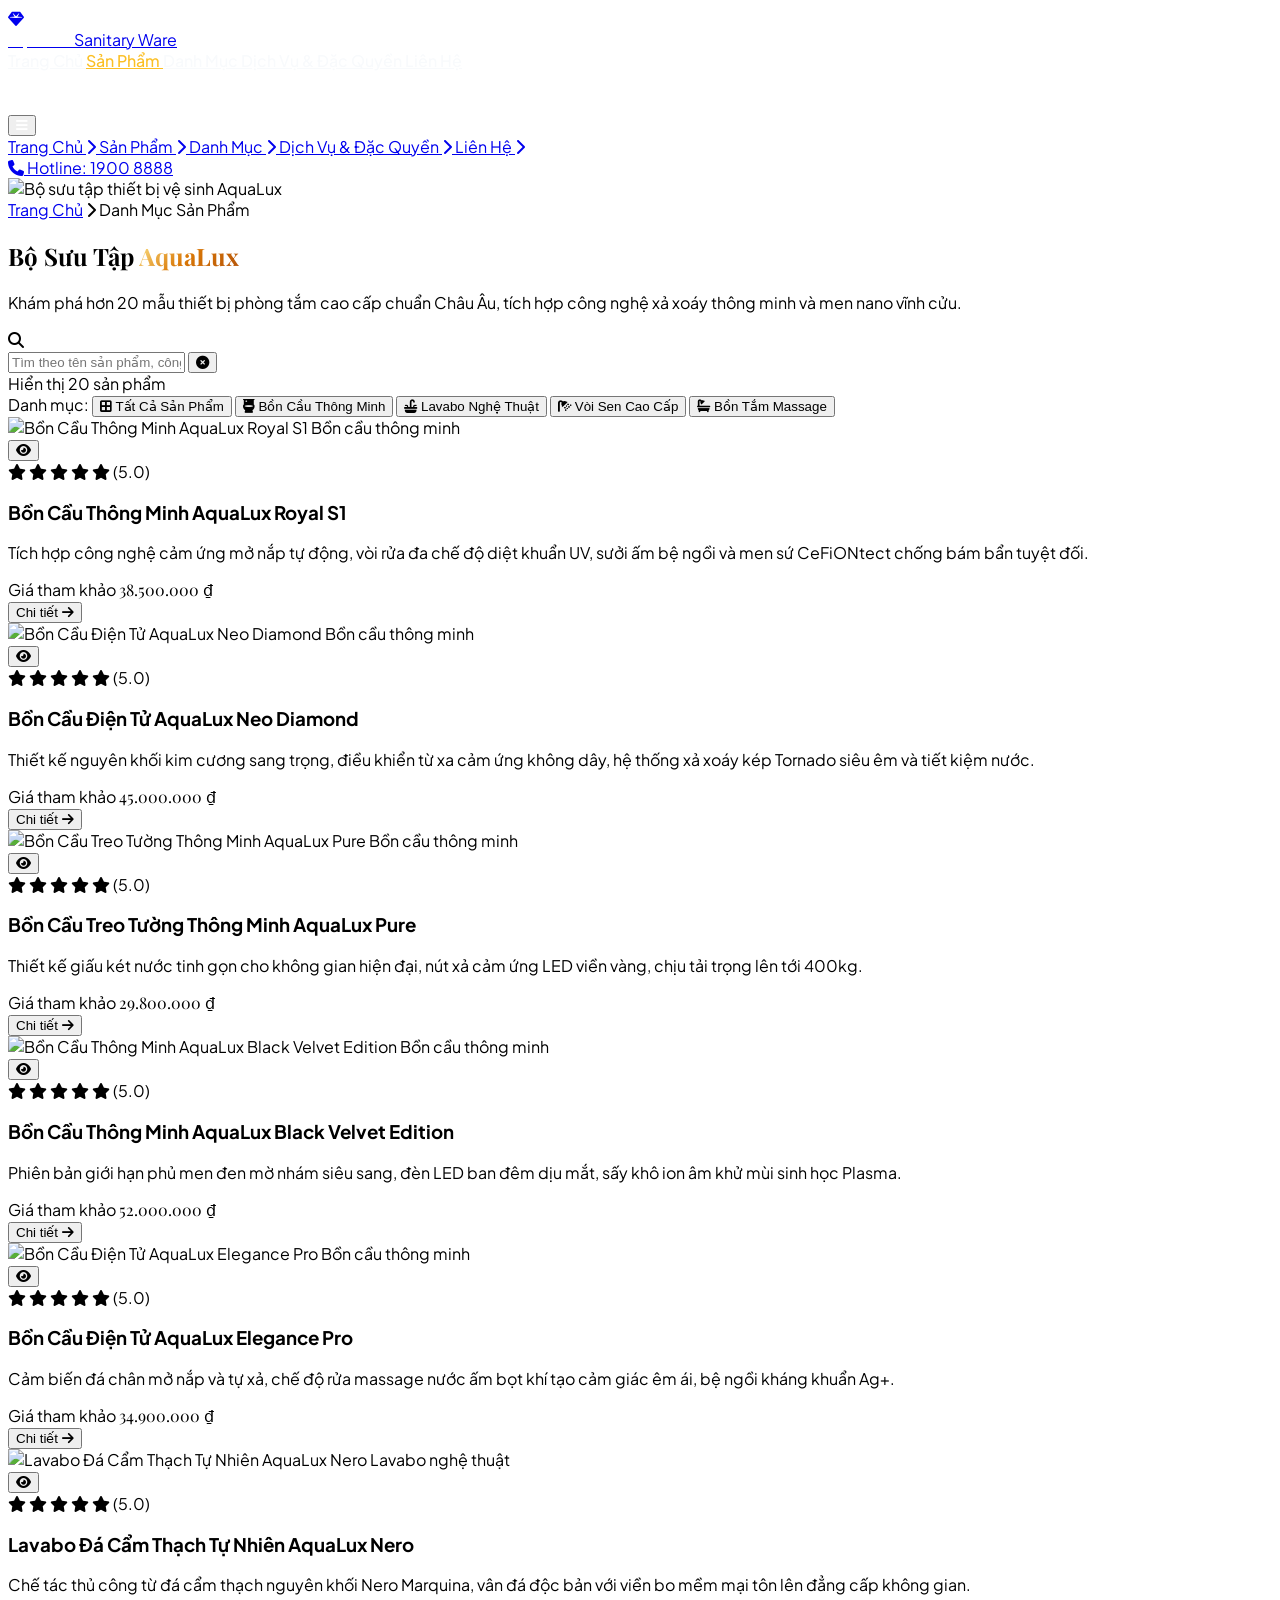
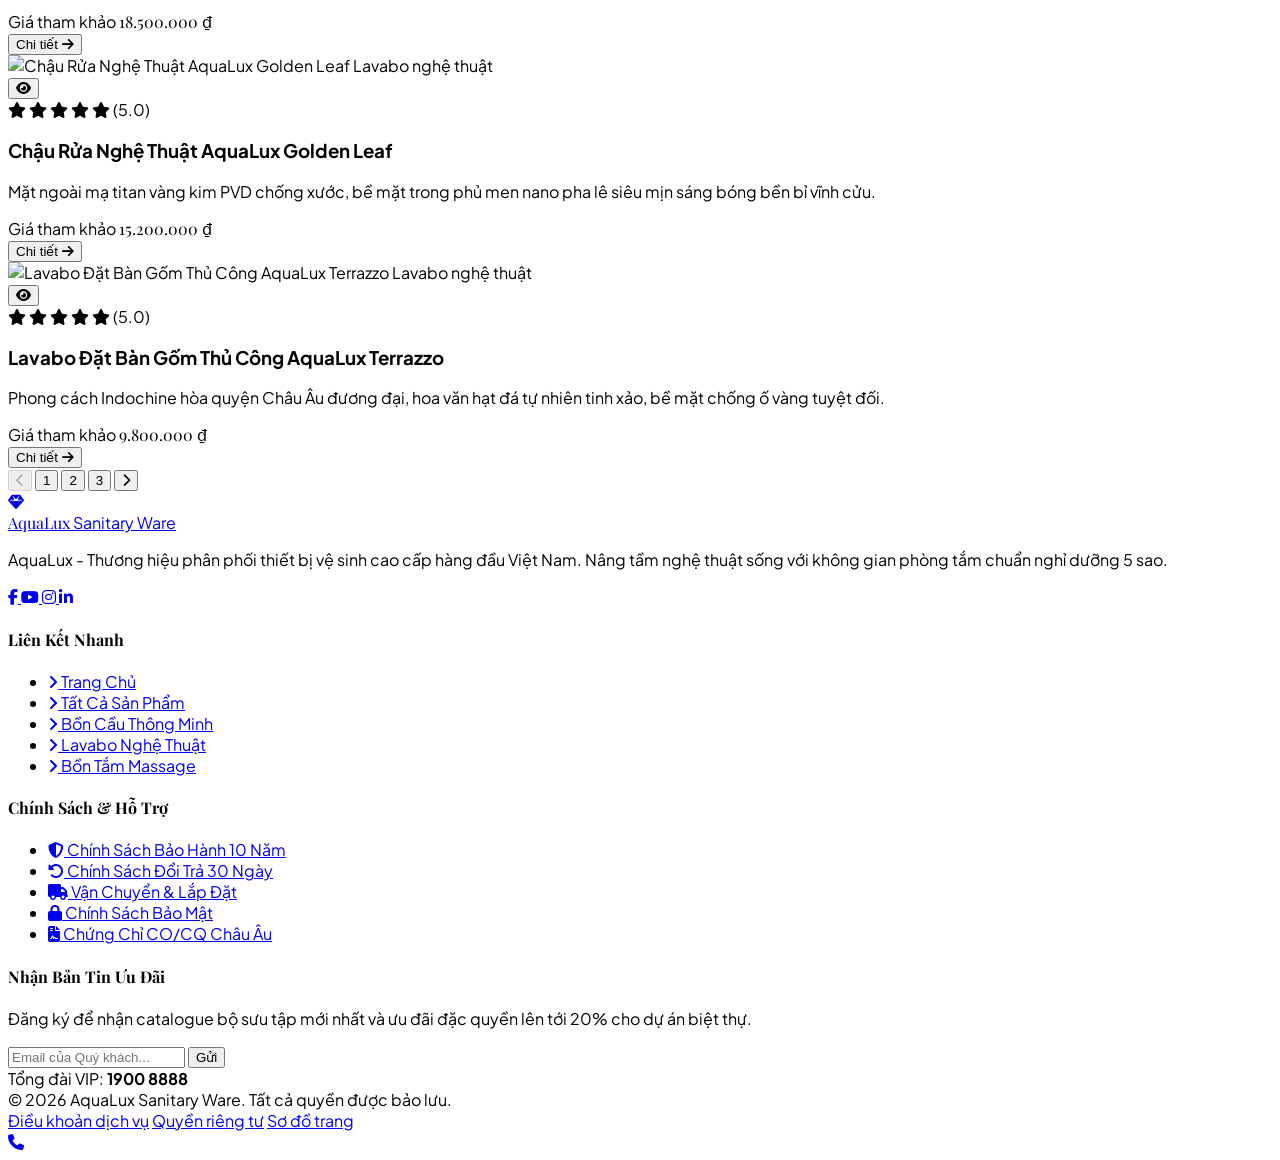
==== products.html @ 3cf800b3 "first commit" ====
<!DOCTYPE html>
<html lang="vi" class="scroll-smooth">
<head>
  <meta charset="UTF-8">
  <meta name="viewport" content="width=device-width, initial-scale=1.0">
  
  <!-- Dynamic SEO meta tags populated by main.js from seo.json -->
  <title>Bộ Sưu Tập Thiết Bị Vệ Sinh Cao Cấp | AquaLux Official</title>
  <meta name="description" content="Danh mục sản phẩm thiết bị vệ sinh cao cấp AquaLux: bồn cầu điện tử cảm ứng, lavabo thủ công, sen tắm mạ vàng PVD, bồn tắm thủy lực Jacuzzi.">
  <meta name="keywords" content="bộ sưu tập aqualux, giá bồn cầu thông minh, chậu lavabo mạ vàng, sen cây nhiệt độ, bồn tắm độc lập">

  <!-- Open Graph -->
  <meta property="og:title" content="Danh Mục Sản Phẩm Thiết Bị Vệ Sinh AquaLux Cao Cấp">
  <meta property="og:description" content="Tìm kiếm và lựa chọn thiết bị phòng tắm đẳng cấp cho biệt thự, penthouse và căn hộ cao cấp tại AquaLux.">
  <meta property="og:image" content="https://images.unsplash.com/photo-1620626011761-996317b8d101?auto=format&fit=crop&w=1200&q=80">
  <meta property="og:type" content="website">

  <!-- Google Fonts: Playfair Display & Plus Jakarta Sans -->
  <link rel="preconnect" href="https://fonts.googleapis.com">
  <link rel="preconnect" href="https://fonts.gstatic.com" crossorigin>
  <link href="https://fonts.googleapis.com/css2?family=Playfair+Display:ital,wght@0,400;0,600;0,700;0,800;1,400&family=Plus+Jakarta+Sans:wght@300;400;500;600;700;800&display=swap" rel="stylesheet">

  <!-- Font Awesome 6 Icons via CDN -->
  <link rel="stylesheet" href="https://cdnjs.cloudflare.com/ajax/libs/font-awesome/6.5.1/css/all.min.css">

  <!-- Tailwind CSS via CDN -->
  <script src="https://cdn.tailwindcss.com"></script>
  <script>
    tailwind.config = {
      theme: {
        extend: {
          fontFamily: {
            serif: ['"Playfair Display"', 'Georgia', 'serif'],
            sans: ['"Plus Jakarta Sans"', 'system-ui', '-apple-system', 'sans-serif'],
          },
          colors: {
            amber: {
              50: '#fffbeb',
              100: '#fef3c7',
              200: '#fde68a',
              300: '#fcd34d',
              400: '#fbbf24',
              500: '#f59e0b',
              600: '#d97706',
              700: '#b45309',
              800: '#92400e',
              900: '#78350f',
            }
          }
        }
      }
    }
  </script>

  <!-- Custom CSS File -->
  <link rel="stylesheet" href="style.css">
</head>
<body class="bg-slate-50 text-slate-800 antialiased selection:bg-amber-600 selection:text-white" data-page="products">

  <!-- ================= HEADER SECTION (Chung với index.html) ================= -->
  <header id="main-header" class="header-transparent fixed top-0 left-0 right-0 z-50 transition-all duration-300 py-5 bg-transparent">
    <div class="max-w-7xl mx-auto px-4 sm:px-6 lg:px-8">
      <div class="flex items-center justify-between">
        
        <!-- Logo AquaLux -->
        <a href="index.html" class="flex items-center gap-3 group">
          <div class="w-10 h-10 rounded-xl bg-gradient-to-br from-amber-500 to-amber-700 flex items-center justify-center text-white shadow-lg shadow-amber-600/30 group-hover:scale-105 transition-transform">
            <i class="fa-solid fa-gem text-lg"></i>
          </div>
          <div>
            <span class="logo-title font-serif text-2xl font-black tracking-tight text-white transition-colors duration-300">
              Aqua<span class="text-amber-500">Lux</span>
            </span>
            <span class="block text-[9px] tracking-[0.25em] text-amber-400 font-semibold uppercase -mt-1">
              Sanitary Ware
            </span>
          </div>
        </a>

        <!-- Desktop Navigation Menu -->
        <nav class="hidden md:flex items-center space-x-8">
          <a href="index.html" class="nav-link font-medium text-sm text-white hover:text-amber-300 transition-colors duration-200">
            Trang Chủ
          </a>
          <a href="products.html" class="nav-link active font-bold text-sm text-amber-400 transition-colors duration-200">
            Sản Phẩm
          </a>
          <a href="index.html#categories" class="nav-link font-medium text-sm text-white hover:text-amber-300 transition-colors duration-200">
            Danh Mục
          </a>
          <a href="index.html#features" class="nav-link font-medium text-sm text-white hover:text-amber-300 transition-colors duration-200">
            Dịch Vụ & Đặc Quyền
          </a>
          <a href="index.html#contact" class="nav-link font-medium text-sm text-white hover:text-amber-300 transition-colors duration-200">
            Liên Hệ
          </a>
        </nav>

        <!-- Right CTA / Hotline -->
        <div class="hidden lg:flex items-center gap-4">
          <a href="tel:19008888" class="hotline-btn flex items-center gap-2.5 px-5 py-2.5 rounded-full border border-white/30 text-white hover:bg-white/10 text-sm font-semibold transition-all duration-300 shadow-sm">
            <div class="w-7 h-7 rounded-full bg-amber-600 flex items-center justify-center text-white text-xs">
              <i class="fa-solid fa-phone"></i>
            </div>
            <span>Hotline: 1900 8888</span>
          </a>
        </div>

        <!-- Mobile Hamburger Button -->
        <div class="flex items-center md:hidden">
          <button id="mobile-menu-btn" type="button" class="text-white hover:text-amber-400 p-2 text-xl focus:outline-none transition-colors" aria-label="Toggle mobile menu">
            <i class="fa-solid fa-bars"></i>
          </button>
        </div>

      </div>
    </div>

    <!-- Mobile Navigation Dropdown Menu -->
    <div id="mobile-menu" class="hidden md:hidden bg-slate-900/98 backdrop-blur-xl border-t border-slate-800 shadow-2xl px-6 py-6 transition-all duration-300">
      <nav class="flex flex-col space-y-4">
        <a href="index.html" class="text-white hover:text-amber-400 font-semibold py-2 border-b border-slate-800 flex items-center justify-between">
          <span>Trang Chủ</span>
          <i class="fa-solid fa-chevron-right text-xs text-amber-500"></i>
        </a>
        <a href="products.html" class="text-amber-400 font-bold py-2 border-b border-slate-800 flex items-center justify-between">
          <span>Sản Phẩm</span>
          <i class="fa-solid fa-chevron-right text-xs text-amber-500"></i>
        </a>
        <a href="index.html#categories" class="text-white hover:text-amber-400 font-semibold py-2 border-b border-slate-800 flex items-center justify-between">
          <span>Danh Mục</span>
          <i class="fa-solid fa-chevron-right text-xs text-amber-500"></i>
        </a>
        <a href="index.html#features" class="text-white hover:text-amber-400 font-semibold py-2 border-b border-slate-800 flex items-center justify-between">
          <span>Dịch Vụ & Đặc Quyền</span>
          <i class="fa-solid fa-chevron-right text-xs text-amber-500"></i>
        </a>
        <a href="index.html#contact" class="text-white hover:text-amber-400 font-semibold py-2 border-b border-slate-800 flex items-center justify-between">
          <span>Liên Hệ</span>
          <i class="fa-solid fa-chevron-right text-xs text-amber-500"></i>
        </a>
      </nav>
      <div class="mt-6 pt-4 border-t border-slate-800">
        <a href="tel:19008888" class="flex items-center justify-center gap-3 w-full py-3 rounded-xl bg-amber-600 hover:bg-amber-500 text-white font-bold shadow-lg shadow-amber-600/30 transition-all">
          <i class="fa-solid fa-phone"></i>
          <span>Hotline: 1900 8888</span>
        </a>
      </div>
    </div>
  </header>


  <!-- ================= PRODUCTS HERO BANNER ================= -->
  <section class="relative bg-slate-950 pt-36 pb-20 overflow-hidden">
    <!-- Background Image with Overlay -->
    <div class="absolute inset-0 z-0">
      <img 
        src="https://images.unsplash.com/photo-1620626011761-996317b8d101?auto=format&fit=crop&w=1920&q=80" 
        alt="Bộ sưu tập thiết bị vệ sinh AquaLux" 
        class="w-full h-full object-cover filter brightness-[0.35]"
      />
      <div class="absolute inset-0 bg-gradient-to-t from-slate-950 via-slate-950/80 to-slate-950/60"></div>
    </div>

    <div class="relative z-10 max-w-7xl mx-auto px-4 sm:px-6 lg:px-8 text-center">
      <!-- Breadcrumb -->
      <nav class="flex items-center justify-center gap-2 text-xs text-slate-400 mb-4 font-medium uppercase tracking-wider">
        <a href="index.html" class="hover:text-amber-400 transition-colors">Trang Chủ</a>
        <i class="fa-solid fa-chevron-right text-[10px] text-amber-500"></i>
        <span class="text-amber-400 font-bold">Danh Mục Sản Phẩm</span>
      </nav>

      <h1 class="font-serif text-3xl sm:text-4xl lg:text-5xl font-black text-white mb-4">
        Bộ Sưu Tập <span class="text-gold-gradient italic">AquaLux</span>
      </h1>
      <p class="text-slate-300 text-sm sm:text-base max-w-2xl mx-auto leading-relaxed">
        Khám phá hơn 20 mẫu thiết bị phòng tắm cao cấp chuẩn Châu Âu, tích hợp công nghệ xả xoáy thông minh và men nano vĩnh cửu.
      </p>
    </div>
  </section>


  <!-- ================= SEARCH, FILTER & PRODUCTS CATALOG SECTION ================= -->
  <main id="products-section-anchor" class="py-16 max-w-7xl mx-auto px-4 sm:px-6 lg:px-8">
    
    <!-- Controls Bar: Search & Category Filter Pills -->
    <div class="bg-white rounded-3xl p-6 sm:p-8 shadow-sm border border-slate-200/80 mb-10">
      <div class="flex flex-col lg:flex-row items-stretch lg:items-center justify-between gap-6">
        
        <!-- Search Input with Search Icon & Clear Button -->
        <div class="relative flex-1 max-w-md">
          <div class="absolute inset-y-0 left-0 pl-4 flex items-center pointer-events-none text-slate-400">
            <i class="fa-solid fa-magnifying-glass text-sm"></i>
          </div>
          <input 
            type="text" 
            id="search-input" 
            placeholder="Tìm theo tên sản phẩm, công nghệ, danh mục..." 
            class="w-full pl-11 pr-10 py-3 rounded-2xl bg-slate-50 border border-slate-200 text-sm text-slate-800 placeholder-slate-400 focus:bg-white focus:border-amber-500 focus:ring-2 focus:ring-amber-200 outline-none transition-all"
          />
          <button 
            type="button" 
            id="search-clear-btn" 
            class="absolute inset-y-0 right-0 pr-3.5 flex items-center text-slate-400 hover:text-slate-600 transition-colors"
            title="Xóa tìm kiếm"
          >
            <i class="fa-solid fa-circle-xmark text-sm"></i>
          </button>
        </div>

        <!-- Result count badge -->
        <div class="text-xs font-semibold text-slate-500 lg:text-right" id="products-count">
          Đang tải sản phẩm...
        </div>

      </div>

      <!-- Category Filter Pills -->
      <div class="mt-6 pt-6 border-t border-slate-100 flex flex-wrap items-center gap-2.5">
        <span class="text-xs font-bold uppercase tracking-wider text-slate-400 mr-2">
          Danh mục:
        </span>
        
        <button 
          type="button" 
          data-category="all" 
          class="category-filter-btn px-4 py-2 rounded-xl text-xs font-bold transition-all shadow-md bg-amber-600 text-white"
        >
          <i class="fa-solid fa-border-all mr-1.5"></i>
          Tất Cả Sản Phẩm
        </button>

        <button 
          type="button" 
          data-category="Bồn cầu thông minh" 
          class="category-filter-btn px-4 py-2 rounded-xl text-xs font-bold transition-all bg-white text-slate-700 hover:bg-amber-50 border border-slate-200"
        >
          <i class="fa-solid fa-toilet mr-1.5"></i>
          Bồn Cầu Thông Minh
        </button>

        <button 
          type="button" 
          data-category="Lavabo nghệ thuật" 
          class="category-filter-btn px-4 py-2 rounded-xl text-xs font-bold transition-all bg-white text-slate-700 hover:bg-amber-50 border border-slate-200"
        >
          <i class="fa-solid fa-sink mr-1.5"></i>
          Lavabo Nghệ Thuật
        </button>

        <button 
          type="button" 
          data-category="Vòi sen cao cấp" 
          class="category-filter-btn px-4 py-2 rounded-xl text-xs font-bold transition-all bg-white text-slate-700 hover:bg-amber-50 border border-slate-200"
        >
          <i class="fa-solid fa-shower mr-1.5"></i>
          Vòi Sen Cao Cấp
        </button>

        <button 
          type="button" 
          data-category="Bồn tắm massage" 
          class="category-filter-btn px-4 py-2 rounded-xl text-xs font-bold transition-all bg-white text-slate-700 hover:bg-amber-50 border border-slate-200"
        >
          <i class="fa-solid fa-bath mr-1.5"></i>
          Bồn Tắm Massage
        </button>
      </div>

    </div>

    <!-- Products Grid (3 hoặc 4 cột trên Desktop) -->
    <div id="products-grid" class="grid grid-cols-1 sm:grid-cols-2 lg:grid-cols-3 xl:grid-cols-4 gap-6">
      <!-- Injected dynamically via main.js from data.json -->
      <div class="col-span-full py-20 text-center text-slate-400">
        <i class="fa-solid fa-spinner fa-spin text-3xl mb-3 text-amber-500"></i>
        <p>Đang tải danh sách sản phẩm...</p>
      </div>
    </div>

    <!-- Pagination UI (Tối đa 8 sản phẩm/trang) -->
    <div id="pagination-container" class="mt-14 flex items-center justify-center">
      <!-- Injected dynamically via main.js -->
    </div>

  </main>


  <!-- ================= FOOTER SECTION (Chung với index.html) ================= -->
  <footer class="bg-slate-950 text-slate-400 pt-16 pb-12 border-t border-slate-900 mt-20">
    <div class="max-w-7xl mx-auto px-4 sm:px-6 lg:px-8">
      
      <!-- 4 Columns Grid -->
      <div class="grid grid-cols-1 md:grid-cols-2 lg:grid-cols-4 gap-10 pb-14 border-b border-slate-800/80">
        
        <!-- Cột 1: Giới thiệu -->
        <div>
          <a href="index.html" class="flex items-center gap-3 mb-5">
            <div class="w-9 h-9 rounded-xl bg-gradient-to-br from-amber-500 to-amber-700 flex items-center justify-center text-white shadow-md">
              <i class="fa-solid fa-gem text-base"></i>
            </div>
            <div>
              <span class="font-serif text-2xl font-black text-white">Aqua<span class="text-amber-500">Lux</span></span>
              <span class="block text-[8px] tracking-[0.25em] text-amber-400 font-semibold uppercase -mt-1">Sanitary Ware</span>
            </div>
          </a>
          <p class="text-xs text-slate-400 leading-relaxed mb-6">
            AquaLux - Thương hiệu phân phối thiết bị vệ sinh cao cấp hàng đầu Việt Nam. Nâng tầm nghệ thuật sống với không gian phòng tắm chuẩn nghỉ dưỡng 5 sao.
          </p>
          <div class="flex items-center gap-3">
            <a href="#" class="w-8 h-8 rounded-full bg-slate-900 hover:bg-amber-600 text-slate-400 hover:text-white flex items-center justify-center transition-colors text-xs">
              <i class="fa-brands fa-facebook-f"></i>
            </a>
            <a href="#" class="w-8 h-8 rounded-full bg-slate-900 hover:bg-amber-600 text-slate-400 hover:text-white flex items-center justify-center transition-colors text-xs">
              <i class="fa-brands fa-youtube"></i>
            </a>
            <a href="#" class="w-8 h-8 rounded-full bg-slate-900 hover:bg-amber-600 text-slate-400 hover:text-white flex items-center justify-center transition-colors text-xs">
              <i class="fa-brands fa-instagram"></i>
            </a>
            <a href="#" class="w-8 h-8 rounded-full bg-slate-900 hover:bg-amber-600 text-slate-400 hover:text-white flex items-center justify-center transition-colors text-xs">
              <i class="fa-brands fa-linkedin-in"></i>
            </a>
          </div>
        </div>

        <!-- Cột 2: Liên kết nhanh -->
        <div>
          <h4 class="text-white text-sm font-bold uppercase tracking-wider mb-5 font-serif border-l-2 border-amber-500 pl-3">
            Liên Kết Nhanh
          </h4>
          <ul class="space-y-2.5 text-xs">
            <li>
              <a href="index.html" class="hover:text-amber-400 transition-colors flex items-center gap-2">
                <i class="fa-solid fa-angle-right text-[10px] text-amber-500"></i>
                <span>Trang Chủ</span>
              </a>
            </li>
            <li>
              <a href="products.html" class="hover:text-amber-400 transition-colors flex items-center gap-2">
                <i class="fa-solid fa-angle-right text-[10px] text-amber-500"></i>
                <span>Tất Cả Sản Phẩm</span>
              </a>
            </li>
            <li>
              <a href="products.html?category=B%E1%BB%93n%20c%E1%BA%A7u%20th%C3%B4ng%20minh" class="hover:text-amber-400 transition-colors flex items-center gap-2">
                <i class="fa-solid fa-angle-right text-[10px] text-amber-500"></i>
                <span>Bồn Cầu Thông Minh</span>
              </a>
            </li>
            <li>
              <a href="products.html?category=Lavabo%20ngh%E1%BB%87%20thu%E1%BA%ADt" class="hover:text-amber-400 transition-colors flex items-center gap-2">
                <i class="fa-solid fa-angle-right text-[10px] text-amber-500"></i>
                <span>Lavabo Nghệ Thuật</span>
              </a>
            </li>
            <li>
              <a href="products.html?category=B%E1%BB%93n%20t%E1%BA%AFm%20massage" class="hover:text-amber-400 transition-colors flex items-center gap-2">
                <i class="fa-solid fa-angle-right text-[10px] text-amber-500"></i>
                <span>Bồn Tắm Massage</span>
              </a>
            </li>
          </ul>
        </div>

        <!-- Cột 3: Chính sách -->
        <div>
          <h4 class="text-white text-sm font-bold uppercase tracking-wider mb-5 font-serif border-l-2 border-amber-500 pl-3">
            Chính Sách & Hỗ Trợ
          </h4>
          <ul class="space-y-2.5 text-xs">
            <li>
              <a href="#" class="hover:text-amber-400 transition-colors flex items-center gap-2">
                <i class="fa-solid fa-shield-halved text-[10px] text-amber-500"></i>
                <span>Chính Sách Bảo Hành 10 Năm</span>
              </a>
            </li>
            <li>
              <a href="#" class="hover:text-amber-400 transition-colors flex items-center gap-2">
                <i class="fa-solid fa-rotate-left text-[10px] text-amber-500"></i>
                <span>Chính Sách Đổi Trả 30 Ngày</span>
              </a>
            </li>
            <li>
              <a href="#" class="hover:text-amber-400 transition-colors flex items-center gap-2">
                <i class="fa-solid fa-truck text-[10px] text-amber-500"></i>
                <span>Vận Chuyển & Lắp Đặt</span>
              </a>
            </li>
            <li>
              <a href="#" class="hover:text-amber-400 transition-colors flex items-center gap-2">
                <i class="fa-solid fa-lock text-[10px] text-amber-500"></i>
                <span>Chính Sách Bảo Mật</span>
              </a>
            </li>
            <li>
              <a href="#" class="hover:text-amber-400 transition-colors flex items-center gap-2">
                <i class="fa-solid fa-file-contract text-[10px] text-amber-500"></i>
                <span>Chứng Chỉ CO/CQ Châu Âu</span>
              </a>
            </li>
          </ul>
        </div>

        <!-- Cột 4: Liên hệ & Newsletter -->
        <div>
          <h4 class="text-white text-sm font-bold uppercase tracking-wider mb-5 font-serif border-l-2 border-amber-500 pl-3">
            Nhận Bản Tin Ưu Đãi
          </h4>
          <p class="text-xs text-slate-400 leading-relaxed mb-4">
            Đăng ký để nhận catalogue bộ sưu tập mới nhất và ưu đãi đặc quyền lên tới 20% cho dự án biệt thự.
          </p>
          <form onsubmit="event.preventDefault(); showToast('Đăng ký nhận tin thành công! AquaLux xin cảm ơn Quý khách.', 'success'); this.reset();" class="space-y-2">
            <div class="relative">
              <input 
                type="email" 
                required 
                placeholder="Email của Quý khách..."
                class="w-full px-3.5 py-2.5 rounded-xl bg-slate-900 border border-slate-800 text-xs text-white focus:border-amber-500 focus:outline-none"
              />
              <button type="submit" class="absolute right-1 top-1 bottom-1 px-3 bg-amber-600 hover:bg-amber-500 text-white rounded-lg text-xs font-semibold transition-colors">
                Gửi
              </button>
            </div>
          </form>
          <div class="mt-4 text-[11px] text-slate-500">
            Tổng đài VIP: <strong class="text-amber-400">1900 8888</strong>
          </div>
        </div>

      </div>

      <!-- Bottom Bar -->
      <div class="pt-8 flex flex-col sm:flex-row items-center justify-between text-xs text-slate-500 gap-4">
        <div>
          © 2026 AquaLux Sanitary Ware. Tất cả quyền được bảo lưu.
        </div>
        <div class="flex items-center gap-6">
          <a href="#" class="hover:text-amber-400 transition-colors">Điều khoản dịch vụ</a>
          <a href="#" class="hover:text-amber-400 transition-colors">Quyền riêng tư</a>
          <a href="#" class="hover:text-amber-400 transition-colors">Sơ đồ trang</a>
        </div>
      </div>

    </div>
  </footer>


  <!-- ================= FLOATING CTA (Mobile Only with animate-bounce) ================= -->
  <div class="md:hidden fixed bottom-6 right-6 z-40">
    <a 
      href="tel:19008888" 
      class="w-14 h-14 rounded-full bg-amber-600 hover:bg-amber-500 text-white shadow-2xl shadow-amber-600/50 flex items-center justify-center animate-bounce border-2 border-white focus:outline-none"
      title="Gọi ngay Hotline 1900 8888"
      aria-label="Gọi điện Hotline"
    >
      <i class="fa-solid fa-phone text-xl"></i>
    </a>
  </div>

  <!-- Main JavaScript Logic File -->
  <script src="main.js"></script>
</body>
</html>
---- style.css ----
/* ==========================================================================
   AquaLux - Luxury Sanitary Ware & Bathroom Showroom
   style.css - Custom Stylesheet & Design System Extensions
   ========================================================================== */

/* 1. Global Reset & Base Typography */
html {
  scroll-behavior: smooth;
}

body {
  font-family: 'Plus Jakarta Sans', system-ui, -apple-system, BlinkMacSystemFont, 'Segoe UI', Roboto, Oxygen, Ubuntu, Cantarell, sans-serif;
  -webkit-font-smoothing: antialiased;
  -moz-osx-font-smoothing: grayscale;
}

/* Luxury Serif Typography for Titles & Accents */
.font-serif {
  font-family: 'Playfair Display', Georgia, Cambria, 'Times New Roman', Times, serif;
}

/* 2. Custom Color Gradients & Metallic Accents */
.text-gold-gradient {
  background: linear-gradient(135deg, #FDE68A 0%, #D97706 50%, #B45309 100%);
  -webkit-background-clip: text;
  -webkit-text-fill-color: transparent;
}

.bg-gold-gradient {
  background: linear-gradient(135deg, #D97706 0%, #B45309 100%);
}

.border-gold-gradient {
  border-image: linear-gradient(to right, #FDE68A, #D97706, #B45309) 1;
}

/* ==========================================================================
   3. HEADER & MENU NAVIGATION STYLING (FIX: Không bị trùng màu với nền trắng)
   ========================================================================== */

/* Trạng thái khi cuộn (Scrolled): Nền trắng mờ, chữ menu màu Xám Đen (Slate-800) cực kỳ rõ nét */
#main-header.header-scrolled,
#main-header.bg-white\/95 {
  background-color: rgba(255, 255, 255, 0.98) !important;
  backdrop-filter: blur(16px);
  -webkit-backdrop-filter: blur(16px);
  box-shadow: 0 4px 20px -2px rgba(15, 23, 42, 0.08) !important;
  border-bottom: 1px solid rgba(226, 232, 240, 0.9);
}

/* Màu chữ menu khi nền trắng: Slate-800 đậm nét, tương phản hoàn hảo */
#main-header.header-scrolled .nav-link,
#main-header.bg-white\/95 .nav-link {
  color: #1e293b !important; /* Slate-800: Tương phản cao trên nền trắng */
  font-weight: 600 !important;
}

#main-header.header-scrolled .nav-link:hover,
#main-header.bg-white\/95 .nav-link:hover {
  color: #d97706 !important; /* Amber-600 khi hover */
}

#main-header.header-scrolled .nav-link.active,
#main-header.bg-white\/95 .nav-link.active {
  color: #d97706 !important; /* Đánh dấu trang hiện tại */
}

/* Tiêu đề Logo "Aqua" khi nền trắng */
#main-header.header-scrolled .logo-title,
#main-header.bg-white\/95 .logo-title {
  color: #0f172a !important; /* Slate-900 */
}

/* Nút Hamburger trên Mobile khi nền trắng */
#main-header.header-scrolled #mobile-menu-btn,
#main-header.bg-white\/95 #mobile-menu-btn {
  color: #0f172a !important;
}

/* Nút Hotline khi nền trắng */
#main-header.header-scrolled .hotline-btn,
#main-header.bg-white\/95 .hotline-btn {
  border-color: #d97706 !important;
  color: #d97706 !important;
  background-color: transparent !important;
}

#main-header.header-scrolled .hotline-btn:hover,
#main-header.bg-white\/95 .hotline-btn:hover {
  background-color: #fef3c7 !important;
}

/* Trạng thái trong suốt ở đỉnh trang (Transparent - trên nền tối Hero) */
#main-header.header-transparent {
  background-color: transparent !important;
  box-shadow: none !important;
  border-bottom: none !important;
}

#main-header.header-transparent .nav-link {
  color: #f8fafc !important;
  font-weight: 500;
}

#main-header.header-transparent .nav-link:hover {
  color: #fcd34d !important;
}

#main-header.header-transparent .nav-link.active {
  color: #fbbf24 !important;
}

#main-header.header-transparent .logo-title {
  color: #ffffff !important;
}

#main-header.header-transparent #mobile-menu-btn {
  color: #ffffff !important;
}

#main-header.header-transparent .hotline-btn {
  border-color: rgba(255, 255, 255, 0.4) !important;
  color: #ffffff !important;
}

#main-header.header-transparent .hotline-btn:hover {
  background-color: rgba(255, 255, 255, 0.1) !important;
}

/* 4. Luxury Glassmorphism & Backdrop Blurs */
.glass-dark {
  background: rgba(15, 23, 42, 0.85);
  backdrop-filter: blur(12px);
  -webkit-backdrop-filter: blur(12px);
}

.glass-white {
  background: rgba(255, 255, 255, 0.95);
  backdrop-filter: blur(12px);
  -webkit-backdrop-filter: blur(12px);
}

/* 5. Custom Elegant Scrollbar */
::-webkit-scrollbar {
  width: 8px;
  height: 8px;
}

::-webkit-scrollbar-track {
  background: #0f172a;
}

::-webkit-scrollbar-thumb {
  background: #334155;
  border-radius: 9999px;
  border: 2px solid #0f172a;
}

::-webkit-scrollbar-thumb:hover {
  background: #d97706;
}

/* 6. Custom Transitions & Micro-Interactions */
.transition-smooth {
  transition: all 0.3s cubic-bezier(0.4, 0, 0.2, 1);
}

.hover-glow:hover {
  box-shadow: 0 10px 25px -5px rgba(217, 119, 6, 0.3), 0 8px 10px -6px rgba(217, 119, 6, 0.2);
}

/* 7. Form Element Enhancements */
input:focus, select:focus, textarea:focus {
  outline: none;
}
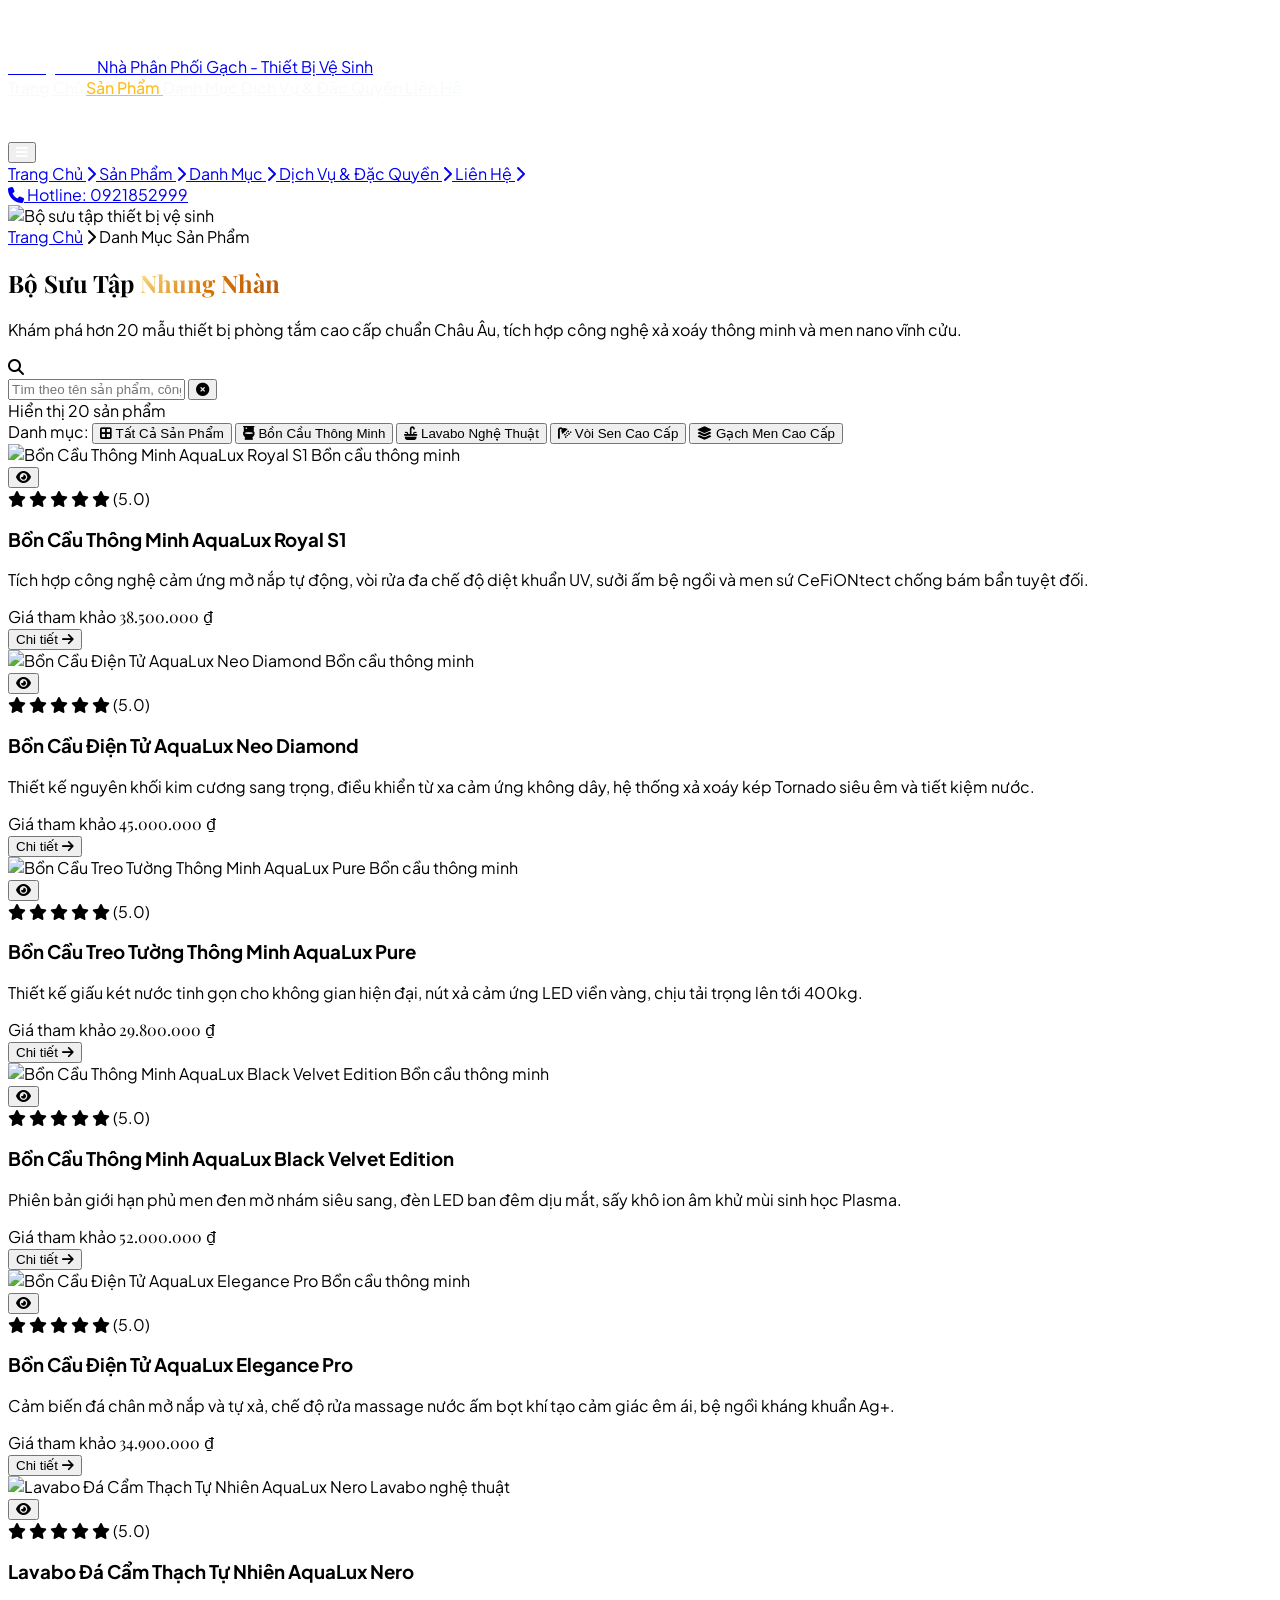
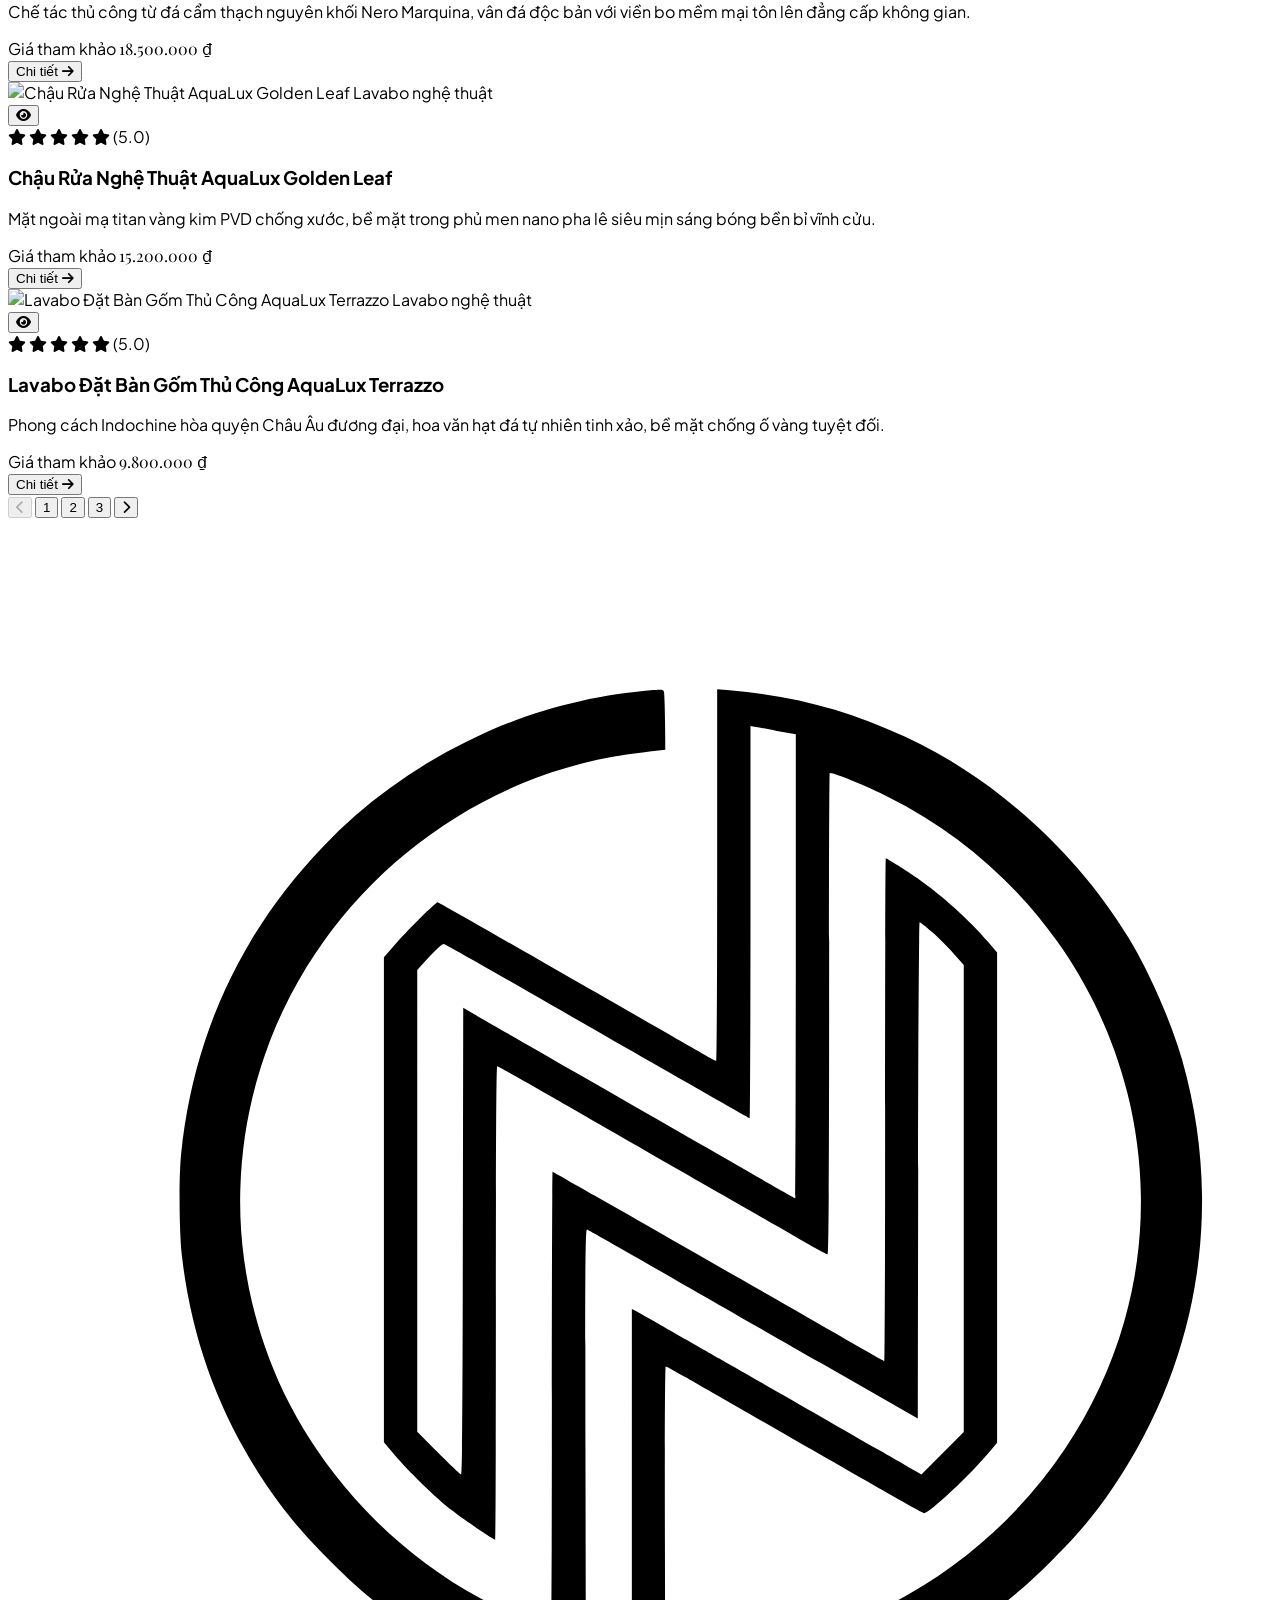
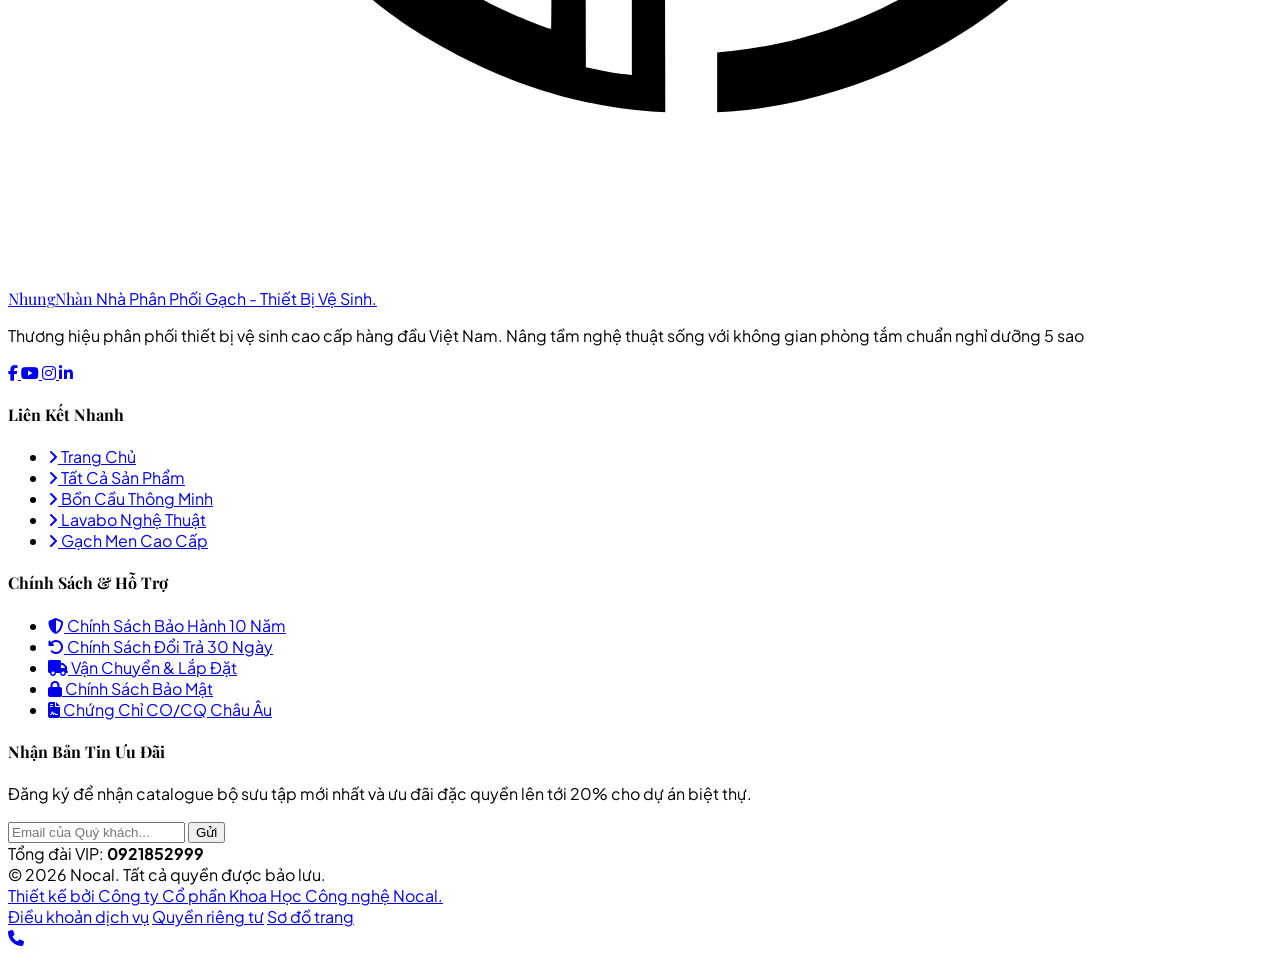
==== commit 107f3233: "hoàn thiện page" ====
--- a/products.html
+++ b/products.html
@@ -1,463 +1,672 @@
-<!DOCTYPE html>
+<!doctype html>
 <html lang="vi" class="scroll-smooth">
-<head>
-  <meta charset="UTF-8">
-  <meta name="viewport" content="width=device-width, initial-scale=1.0">
-  
-  <!-- Dynamic SEO meta tags populated by main.js from seo.json -->
-  <title>Bộ Sưu Tập Thiết Bị Vệ Sinh Cao Cấp | AquaLux Official</title>
-  <meta name="description" content="Danh mục sản phẩm thiết bị vệ sinh cao cấp AquaLux: bồn cầu điện tử cảm ứng, lavabo thủ công, sen tắm mạ vàng PVD, bồn tắm thủy lực Jacuzzi.">
-  <meta name="keywords" content="bộ sưu tập aqualux, giá bồn cầu thông minh, chậu lavabo mạ vàng, sen cây nhiệt độ, bồn tắm độc lập">
-
-  <!-- Open Graph -->
-  <meta property="og:title" content="Danh Mục Sản Phẩm Thiết Bị Vệ Sinh AquaLux Cao Cấp">
-  <meta property="og:description" content="Tìm kiếm và lựa chọn thiết bị phòng tắm đẳng cấp cho biệt thự, penthouse và căn hộ cao cấp tại AquaLux.">
-  <meta property="og:image" content="https://images.unsplash.com/photo-1620626011761-996317b8d101?auto=format&fit=crop&w=1200&q=80">
-  <meta property="og:type" content="website">
-
-  <!-- Google Fonts: Playfair Display & Plus Jakarta Sans -->
-  <link rel="preconnect" href="https://fonts.googleapis.com">
-  <link rel="preconnect" href="https://fonts.gstatic.com" crossorigin>
-  <link href="https://fonts.googleapis.com/css2?family=Playfair+Display:ital,wght@0,400;0,600;0,700;0,800;1,400&family=Plus+Jakarta+Sans:wght@300;400;500;600;700;800&display=swap" rel="stylesheet">
-
-  <!-- Font Awesome 6 Icons via CDN -->
-  <link rel="stylesheet" href="https://cdnjs.cloudflare.com/ajax/libs/font-awesome/6.5.1/css/all.min.css">
-
-  <!-- Tailwind CSS via CDN -->
-  <script src="https://cdn.tailwindcss.com"></script>
-  <script>
-    tailwind.config = {
-      theme: {
-        extend: {
-          fontFamily: {
-            serif: ['"Playfair Display"', 'Georgia', 'serif'],
-            sans: ['"Plus Jakarta Sans"', 'system-ui', '-apple-system', 'sans-serif'],
+  <head>
+    <meta charset="UTF-8" />
+    <meta name="viewport" content="width=device-width, initial-scale=1.0" />
+
+    <!-- Dynamic SEO meta tags populated by main.js from seo.json -->
+    <title>Bộ Sưu Tập Thiết Bị Vệ Sinh Cao Cấp | Nhung Nhàn</title>
+    <meta
+      name="description"
+      content="Danh mục sản phẩm thiết bị vệ sinh cao cấp : bồn cầu điện tử cảm ứng, lavabo thủ công, sen tắm mạ vàng PVD, bồn tắm thủy lực Jacuzzi."
+    />
+    <meta
+      name="keywords"
+      content="bộ sưu tập nhung nhàn, giá bồn cầu thông minh, chậu lavabo mạ vàng, sen cây nhiệt độ, bồn tắm độc lập"
+    />
+
+    <!-- Open Graph -->
+    <meta
+      property="og:title"
+      content="Danh Mục Sản Phẩm Thiết Bị Vệ Sinh  Cao Cấp"
+    />
+    <meta
+      property="og:description"
+      content="Tìm kiếm và lựa chọn thiết bị phòng tắm đẳng cấp cho biệt thự, penthouse và căn hộ cao cấp tại Nhung Nhàn."
+    />
+    <meta
+      property="og:image"
+      content="https://images.unsplash.com/photo-1620626011761-996317b8d101?auto=format&fit=crop&w=1200&q=80"
+    />
+    <meta property="og:type" content="website" />
+
+    <!-- Google Fonts: Playfair Display & Plus Jakarta Sans -->
+    <link rel="preconnect" href="https://fonts.googleapis.com" />
+    <link rel="preconnect" href="https://fonts.gstatic.com" crossorigin />
+    <link
+      href="https://fonts.googleapis.com/css2?family=Playfair+Display:ital,wght@0,400;0,600;0,700;0,800;1,400&family=Plus+Jakarta+Sans:wght@300;400;500;600;700;800&display=swap"
+      rel="stylesheet"
+    />
+
+    <!-- Font Awesome 6 Icons via CDN -->
+    <link
+      rel="stylesheet"
+      href="https://cdnjs.cloudflare.com/ajax/libs/font-awesome/6.5.1/css/all.min.css"
+    />
+
+    <!-- Tailwind CSS via CDN -->
+    <script src="https://cdn.tailwindcss.com"></script>
+    <script>
+      tailwind.config = {
+        theme: {
+          extend: {
+            fontFamily: {
+              serif: ['"Playfair Display"', "Georgia", "serif"],
+              sans: [
+                '"Plus Jakarta Sans"',
+                "system-ui",
+                "-apple-system",
+                "sans-serif",
+              ],
+            },
+            colors: {
+              amber: {
+                50: "#fffbeb",
+                100: "#fef3c7",
+                200: "#fde68a",
+                300: "#fcd34d",
+                400: "#fbbf24",
+                500: "#f59e0b",
+                600: "#d97706",
+                700: "#b45309",
+                800: "#92400e",
+                900: "#78350f",
+              },
+            },
           },
-          colors: {
-            amber: {
-              50: '#fffbeb',
-              100: '#fef3c7',
-              200: '#fde68a',
-              300: '#fcd34d',
-              400: '#fbbf24',
-              500: '#f59e0b',
-              600: '#d97706',
-              700: '#b45309',
-              800: '#92400e',
-              900: '#78350f',
-            }
-          }
-        }
-      }
-    }
-  </script>
-
-  <!-- Custom CSS File -->
-  <link rel="stylesheet" href="style.css">
-</head>
-<body class="bg-slate-50 text-slate-800 antialiased selection:bg-amber-600 selection:text-white" data-page="products">
-
-  <!-- ================= HEADER SECTION (Chung với index.html) ================= -->
-  <header id="main-header" class="header-transparent fixed top-0 left-0 right-0 z-50 transition-all duration-300 py-5 bg-transparent">
-    <div class="max-w-7xl mx-auto px-4 sm:px-6 lg:px-8">
-      <div class="flex items-center justify-between">
-        
-        <!-- Logo AquaLux -->
-        <a href="index.html" class="flex items-center gap-3 group">
-          <div class="w-10 h-10 rounded-xl bg-gradient-to-br from-amber-500 to-amber-700 flex items-center justify-center text-white shadow-lg shadow-amber-600/30 group-hover:scale-105 transition-transform">
-            <i class="fa-solid fa-gem text-lg"></i>
-          </div>
-          <div>
-            <span class="logo-title font-serif text-2xl font-black tracking-tight text-white transition-colors duration-300">
-              Aqua<span class="text-amber-500">Lux</span>
-            </span>
-            <span class="block text-[9px] tracking-[0.25em] text-amber-400 font-semibold uppercase -mt-1">
-              Sanitary Ware
-            </span>
-          </div>
-        </a>
-
-        <!-- Desktop Navigation Menu -->
-        <nav class="hidden md:flex items-center space-x-8">
-          <a href="index.html" class="nav-link font-medium text-sm text-white hover:text-amber-300 transition-colors duration-200">
-            Trang Chủ
+        },
+      };
+    </script>
+
+    <!-- Custom CSS File -->
+    <link rel="stylesheet" href="style.css" />
+  </head>
+  <body
+    class="bg-slate-50 text-slate-800 antialiased selection:bg-amber-600 selection:text-white"
+    data-page="products"
+  >
+    <!-- ================= HEADER SECTION (Chung với index.html) ================= -->
+    <header
+      id="main-header"
+      class="header-transparent fixed top-0 left-0 right-0 z-50 transition-all duration-300 py-5 bg-transparent"
+    >
+      <div class="max-w-7xl mx-auto px-4 sm:px-6 lg:px-8">
+        <div class="flex items-center justify-between">
+          <!-- Logo AquaLux -->
+          <a href="index.html" class="flex items-center gap-3 group">
+            <img
+              src="nhungnhan.svg"
+              alt="NhungNhan Logo"
+              class="logo-img group-hover:scale-105 transition-transform"
+            />
+            <div>
+              <span
+                class="logo-title font-serif text-2xl font-black tracking-tight text-white transition-colors duration-300"
+              >
+                Nhung<span class="text-amber-500">Nhàn</span>
+              </span>
+              <span
+                class="block text-[9px] tracking-[0.25em] text-amber-400 font-semibold uppercase -mt-1"
+              >
+                Nhà Phân Phối Gạch - Thiết Bị Vệ Sinh
+              </span>
+            </div>
           </a>
-          <a href="products.html" class="nav-link active font-bold text-sm text-amber-400 transition-colors duration-200">
-            Sản Phẩm
+
+          <!-- Desktop Navigation Menu -->
+          <nav class="hidden md:flex items-center space-x-8">
+            <a
+              href="index.html"
+              class="nav-link font-medium text-sm text-white hover:text-amber-300 transition-colors duration-200"
+            >
+              Trang Chủ
+            </a>
+            <a
+              href="products.html"
+              class="nav-link active font-bold text-sm text-amber-400 transition-colors duration-200"
+            >
+              Sản Phẩm
+            </a>
+            <a
+              href="index.html#categories"
+              class="nav-link font-medium text-sm text-white hover:text-amber-300 transition-colors duration-200"
+            >
+              Danh Mục
+            </a>
+            <a
+              href="index.html#features"
+              class="nav-link font-medium text-sm text-white hover:text-amber-300 transition-colors duration-200"
+            >
+              Dịch Vụ & Đặc Quyền
+            </a>
+            <a
+              href="index.html#contact"
+              class="nav-link font-medium text-sm text-white hover:text-amber-300 transition-colors duration-200"
+            >
+              Liên Hệ
+            </a>
+          </nav>
+
+          <!-- Right CTA / Hotline -->
+          <div class="hidden lg:flex items-center gap-4">
+            <a
+              href="tel:19008888"
+              class="hotline-btn flex items-center gap-2.5 px-5 py-2.5 rounded-full border border-white/30 text-white hover:bg-white/10 text-sm font-semibold transition-all duration-300 shadow-sm"
+            >
+              <div
+                class="w-7 h-7 rounded-full bg-amber-600 flex items-center justify-center text-white text-xs"
+              >
+                <i class="fa-solid fa-phone"></i>
+              </div>
+              <span>Hotline: 0921852999</span>
+            </a>
+          </div>
+
+          <!-- Mobile Hamburger Button -->
+          <div class="flex items-center md:hidden">
+            <button
+              id="mobile-menu-btn"
+              type="button"
+              class="text-white hover:text-amber-400 p-2 text-xl focus:outline-none transition-colors"
+              aria-label="Toggle mobile menu"
+            >
+              <i class="fa-solid fa-bars"></i>
+            </button>
+          </div>
+        </div>
+      </div>
+
+      <!-- Mobile Navigation Dropdown Menu -->
+      <div
+        id="mobile-menu"
+        class="hidden md:hidden bg-slate-900/98 backdrop-blur-xl border-t border-slate-800 shadow-2xl px-6 py-6 transition-all duration-300"
+      >
+        <nav class="flex flex-col space-y-4">
+          <a
+            href="index.html"
+            class="text-white hover:text-amber-400 font-semibold py-2 border-b border-slate-800 flex items-center justify-between"
+          >
+            <span>Trang Chủ</span>
+            <i class="fa-solid fa-chevron-right text-xs text-amber-500"></i>
           </a>
-          <a href="index.html#categories" class="nav-link font-medium text-sm text-white hover:text-amber-300 transition-colors duration-200">
-            Danh Mục
+          <a
+            href="products.html"
+            class="text-amber-400 font-bold py-2 border-b border-slate-800 flex items-center justify-between"
+          >
+            <span>Sản Phẩm</span>
+            <i class="fa-solid fa-chevron-right text-xs text-amber-500"></i>
           </a>
-          <a href="index.html#features" class="nav-link font-medium text-sm text-white hover:text-amber-300 transition-colors duration-200">
-            Dịch Vụ & Đặc Quyền
+          <a
+            href="index.html#categories"
+            class="text-white hover:text-amber-400 font-semibold py-2 border-b border-slate-800 flex items-center justify-between"
+          >
+            <span>Danh Mục</span>
+            <i class="fa-solid fa-chevron-right text-xs text-amber-500"></i>
           </a>
-          <a href="index.html#contact" class="nav-link font-medium text-sm text-white hover:text-amber-300 transition-colors duration-200">
-            Liên Hệ
+          <a
+            href="index.html#features"
+            class="text-white hover:text-amber-400 font-semibold py-2 border-b border-slate-800 flex items-center justify-between"
+          >
+            <span>Dịch Vụ & Đặc Quyền</span>
+            <i class="fa-solid fa-chevron-right text-xs text-amber-500"></i>
+          </a>
+          <a
+            href="index.html#contact"
+            class="text-white hover:text-amber-400 font-semibold py-2 border-b border-slate-800 flex items-center justify-between"
+          >
+            <span>Liên Hệ</span>
+            <i class="fa-solid fa-chevron-right text-xs text-amber-500"></i>
           </a>
         </nav>
-
-        <!-- Right CTA / Hotline -->
-        <div class="hidden lg:flex items-center gap-4">
-          <a href="tel:19008888" class="hotline-btn flex items-center gap-2.5 px-5 py-2.5 rounded-full border border-white/30 text-white hover:bg-white/10 text-sm font-semibold transition-all duration-300 shadow-sm">
-            <div class="w-7 h-7 rounded-full bg-amber-600 flex items-center justify-center text-white text-xs">
-              <i class="fa-solid fa-phone"></i>
-            </div>
-            <span>Hotline: 1900 8888</span>
+        <div class="mt-6 pt-4 border-t border-slate-800">
+          <a
+            href="tel:19008888"
+            class="flex items-center justify-center gap-3 w-full py-3 rounded-xl bg-amber-600 hover:bg-amber-500 text-white font-bold shadow-lg shadow-amber-600/30 transition-all"
+          >
+            <i class="fa-solid fa-phone"></i>
+            <span>Hotline: 0921852999</span>
           </a>
         </div>
-
-        <!-- Mobile Hamburger Button -->
-        <div class="flex items-center md:hidden">
-          <button id="mobile-menu-btn" type="button" class="text-white hover:text-amber-400 p-2 text-xl focus:outline-none transition-colors" aria-label="Toggle mobile menu">
-            <i class="fa-solid fa-bars"></i>
+      </div>
+    </header>
+
+    <!-- ================= PRODUCTS HERO BANNER ================= -->
+    <section class="relative bg-slate-950 pt-36 pb-20 overflow-hidden">
+      <!-- Background Image with Overlay -->
+      <div class="absolute inset-0 z-0">
+        <img
+          src="https://images.unsplash.com/photo-1620626011761-996317b8d101?auto=format&fit=crop&w=1920&q=80"
+          alt="Bộ sưu tập thiết bị vệ sinh "
+          class="w-full h-full object-cover filter brightness-[0.35]"
+        />
+        <div
+          class="absolute inset-0 bg-gradient-to-t from-slate-950 via-slate-950/80 to-slate-950/60"
+        ></div>
+      </div>
+
+      <div
+        class="relative z-10 max-w-7xl mx-auto px-4 sm:px-6 lg:px-8 text-center"
+      >
+        <!-- Breadcrumb -->
+        <nav
+          class="flex items-center justify-center gap-2 text-xs text-slate-400 mb-4 font-medium uppercase tracking-wider"
+        >
+          <a href="index.html" class="hover:text-amber-400 transition-colors"
+            >Trang Chủ</a
+          >
+          <i class="fa-solid fa-chevron-right text-[10px] text-amber-500"></i>
+          <span class="text-amber-400 font-bold">Danh Mục Sản Phẩm</span>
+        </nav>
+
+        <h1
+          class="font-serif text-3xl sm:text-4xl lg:text-5xl font-black text-white mb-4"
+        >
+          Bộ Sưu Tập <span class="text-gold-gradient italic">Nhung Nhàn</span>
+        </h1>
+        <p
+          class="text-slate-300 text-sm sm:text-base max-w-2xl mx-auto leading-relaxed"
+        >
+          Khám phá hơn 20 mẫu thiết bị phòng tắm cao cấp chuẩn Châu Âu, tích hợp
+          công nghệ xả xoáy thông minh và men nano vĩnh cửu.
+        </p>
+      </div>
+    </section>
+
+    <!-- ================= SEARCH, FILTER & PRODUCTS CATALOG SECTION ================= -->
+    <main
+      id="products-section-anchor"
+      class="py-16 max-w-7xl mx-auto px-4 sm:px-6 lg:px-8"
+    >
+      <!-- Controls Bar: Search & Category Filter Pills -->
+      <div
+        class="bg-white rounded-3xl p-6 sm:p-8 shadow-sm border border-slate-200/80 mb-10"
+      >
+        <div
+          class="flex flex-col lg:flex-row items-stretch lg:items-center justify-between gap-6"
+        >
+          <!-- Search Input with Search Icon & Clear Button -->
+          <div class="relative flex-1 max-w-md">
+            <div
+              class="absolute inset-y-0 left-0 pl-4 flex items-center pointer-events-none text-slate-400"
+            >
+              <i class="fa-solid fa-magnifying-glass text-sm"></i>
+            </div>
+            <input
+              type="text"
+              id="search-input"
+              placeholder="Tìm theo tên sản phẩm, công nghệ, danh mục..."
+              class="w-full pl-11 pr-10 py-3 rounded-2xl bg-slate-50 border border-slate-200 text-sm text-slate-800 placeholder-slate-400 focus:bg-white focus:border-amber-500 focus:ring-2 focus:ring-amber-200 outline-none transition-all"
+            />
+            <button
+              type="button"
+              id="search-clear-btn"
+              class="absolute inset-y-0 right-0 pr-3.5 flex items-center text-slate-400 hover:text-slate-600 transition-colors"
+              title="Xóa tìm kiếm"
+            >
+              <i class="fa-solid fa-circle-xmark text-sm"></i>
+            </button>
+          </div>
+
+          <!-- Result count badge -->
+          <div
+            class="text-xs font-semibold text-slate-500 lg:text-right"
+            id="products-count"
+          >
+            Đang tải sản phẩm...
+          </div>
+        </div>
+
+        <!-- Category Filter Pills -->
+        <div
+          class="mt-6 pt-6 border-t border-slate-100 flex flex-wrap items-center gap-2.5"
+        >
+          <span
+            class="text-xs font-bold uppercase tracking-wider text-slate-400 mr-2"
+          >
+            Danh mục:
+          </span>
+
+          <button
+            type="button"
+            data-category="all"
+            class="category-filter-btn px-4 py-2 rounded-xl text-xs font-bold transition-all shadow-md bg-amber-600 text-white"
+          >
+            <i class="fa-solid fa-border-all mr-1.5"></i>
+            Tất Cả Sản Phẩm
+          </button>
+
+          <button
+            type="button"
+            data-category="Bồn cầu thông minh"
+            class="category-filter-btn px-4 py-2 rounded-xl text-xs font-bold transition-all bg-white text-slate-700 hover:bg-amber-50 border border-slate-200"
+          >
+            <i class="fa-solid fa-toilet mr-1.5"></i>
+            Bồn Cầu Thông Minh
+          </button>
+
+          <button
+            type="button"
+            data-category="Lavabo nghệ thuật"
+            class="category-filter-btn px-4 py-2 rounded-xl text-xs font-bold transition-all bg-white text-slate-700 hover:bg-amber-50 border border-slate-200"
+          >
+            <i class="fa-solid fa-sink mr-1.5"></i>
+            Lavabo Nghệ Thuật
+          </button>
+
+          <button
+            type="button"
+            data-category="Vòi sen cao cấp"
+            class="category-filter-btn px-4 py-2 rounded-xl text-xs font-bold transition-all bg-white text-slate-700 hover:bg-amber-50 border border-slate-200"
+          >
+            <i class="fa-solid fa-shower mr-1.5"></i>
+            Vòi Sen Cao Cấp
+          </button>
+
+          <button
+            type="button"
+            data-category="Gạch men cao cấp"
+            class="category-filter-btn px-4 py-2 rounded-xl text-xs font-bold transition-all bg-white text-slate-700 hover:bg-amber-50 border border-slate-200"
+          >
+            <i class="fa-solid fa-layer-group mr-1.5"></i>
+            Gạch Men Cao Cấp
           </button>
         </div>
-
-      </div>
+      </div>
+
+      <!-- Products Grid (3 hoặc 4 cột trên Desktop) -->
+      <div
+        id="products-grid"
+        class="grid grid-cols-1 sm:grid-cols-2 lg:grid-cols-3 xl:grid-cols-4 gap-6"
+      >
+        <!-- Injected dynamically via main.js from data.json -->
+        <div class="col-span-full py-20 text-center text-slate-400">
+          <i
+            class="fa-solid fa-spinner fa-spin text-3xl mb-3 text-amber-500"
+          ></i>
+          <p>Đang tải danh sách sản phẩm...</p>
+        </div>
+      </div>
+
+      <!-- Pagination UI (Tối đa 8 sản phẩm/trang) -->
+      <div
+        id="pagination-container"
+        class="mt-14 flex items-center justify-center"
+      >
+        <!-- Injected dynamically via main.js -->
+      </div>
+    </main>
+
+    <!-- ================= FOOTER SECTION (Chung với index.html) ================= -->
+    <footer
+      class="bg-slate-950 text-slate-400 pt-16 pb-12 border-t border-slate-900 mt-20"
+    >
+      <div class="max-w-7xl mx-auto px-4 sm:px-6 lg:px-8">
+        <!-- 4 Columns Grid -->
+        <div
+          class="grid grid-cols-1 md:grid-cols-2 lg:grid-cols-4 gap-10 pb-14 border-b border-slate-800/80"
+        >
+          <!-- Cột 1: Giới thiệu -->
+          <div>
+            <a href="index.html" class="flex items-center gap-3 mb-5 group">
+              <img
+                src="nhungnhan.svg"
+                alt="Nhung Nhàn Logo"
+                class="w-9 h-9 object-contain brightness-0 invert group-hover:scale-105 transition-transform"
+              />
+              <div>
+                <span class="font-serif text-2xl font-black text-white"
+                  >Nhung<span class="text-amber-500">Nhàn</span></span
+                >
+                <span
+                  class="block text-[8px] tracking-[0.25em] text-amber-400 font-semibold uppercase -mt-1"
+                  >Nhà Phân Phối Gạch - Thiết Bị Vệ Sinh.</span
+                >
+              </div>
+            </a>
+            <p class="text-xs text-slate-400 leading-relaxed mb-6">
+              Thương hiệu phân phối thiết bị vệ sinh cao cấp hàng đầu Việt Nam.
+              Nâng tầm nghệ thuật sống với không gian phòng tắm chuẩn nghỉ dưỡng
+              5 sao
+            </p>
+            <div class="flex items-center gap-3">
+              <a
+                href="#"
+                class="w-8 h-8 rounded-full bg-slate-900 hover:bg-amber-600 text-slate-400 hover:text-white flex items-center justify-center transition-colors text-xs"
+              >
+                <i class="fa-brands fa-facebook-f"></i>
+              </a>
+              <a
+                href="#"
+                class="w-8 h-8 rounded-full bg-slate-900 hover:bg-amber-600 text-slate-400 hover:text-white flex items-center justify-center transition-colors text-xs"
+              >
+                <i class="fa-brands fa-youtube"></i>
+              </a>
+              <a
+                href="#"
+                class="w-8 h-8 rounded-full bg-slate-900 hover:bg-amber-600 text-slate-400 hover:text-white flex items-center justify-center transition-colors text-xs"
+              >
+                <i class="fa-brands fa-instagram"></i>
+              </a>
+              <a
+                href="#"
+                class="w-8 h-8 rounded-full bg-slate-900 hover:bg-amber-600 text-slate-400 hover:text-white flex items-center justify-center transition-colors text-xs"
+              >
+                <i class="fa-brands fa-linkedin-in"></i>
+              </a>
+            </div>
+          </div>
+
+          <!-- Cột 2: Liên kết nhanh -->
+          <div>
+            <h4
+              class="text-white text-sm font-bold uppercase tracking-wider mb-5 font-serif border-l-2 border-amber-500 pl-3"
+            >
+              Liên Kết Nhanh
+            </h4>
+            <ul class="space-y-2.5 text-xs">
+              <li>
+                <a
+                  href="index.html"
+                  class="hover:text-amber-400 transition-colors flex items-center gap-2"
+                >
+                  <i
+                    class="fa-solid fa-angle-right text-[10px] text-amber-500"
+                  ></i>
+                  <span>Trang Chủ</span>
+                </a>
+              </li>
+              <li>
+                <a
+                  href="products.html"
+                  class="hover:text-amber-400 transition-colors flex items-center gap-2"
+                >
+                  <i
+                    class="fa-solid fa-angle-right text-[10px] text-amber-500"
+                  ></i>
+                  <span>Tất Cả Sản Phẩm</span>
+                </a>
+              </li>
+              <li>
+                <a
+                  href="products.html?category=B%E1%BB%93n%20c%E1%BA%A7u%20th%C3%B4ng%20minh"
+                  class="hover:text-amber-400 transition-colors flex items-center gap-2"
+                >
+                  <i
+                    class="fa-solid fa-angle-right text-[10px] text-amber-500"
+                  ></i>
+                  <span>Bồn Cầu Thông Minh</span>
+                </a>
+              </li>
+              <li>
+                <a
+                  href="products.html?category=Lavabo%20ngh%E1%BB%87%20thu%E1%BA%ADt"
+                  class="hover:text-amber-400 transition-colors flex items-center gap-2"
+                >
+                  <i
+                    class="fa-solid fa-angle-right text-[10px] text-amber-500"
+                  ></i>
+                  <span>Lavabo Nghệ Thuật</span>
+                </a>
+              </li>
+              <li>
+                <a
+                  href="products.html?category=G%E1%BA%A1ch%20men%20cao%20c%E1%BA%A5p"
+                  class="hover:text-amber-400 transition-colors flex items-center gap-2"
+                >
+                  <i
+                    class="fa-solid fa-angle-right text-[10px] text-amber-500"
+                  ></i>
+                  <span>Gạch Men Cao Cấp</span>
+                </a>
+              </li>
+            </ul>
+          </div>
+
+          <!-- Cột 3: Chính sách -->
+          <div>
+            <h4
+              class="text-white text-sm font-bold uppercase tracking-wider mb-5 font-serif border-l-2 border-amber-500 pl-3"
+            >
+              Chính Sách & Hỗ Trợ
+            </h4>
+            <ul class="space-y-2.5 text-xs">
+              <li>
+                <a
+                  href="#"
+                  class="hover:text-amber-400 transition-colors flex items-center gap-2"
+                >
+                  <i
+                    class="fa-solid fa-shield-halved text-[10px] text-amber-500"
+                  ></i>
+                  <span>Chính Sách Bảo Hành 10 Năm</span>
+                </a>
+              </li>
+              <li>
+                <a
+                  href="#"
+                  class="hover:text-amber-400 transition-colors flex items-center gap-2"
+                >
+                  <i
+                    class="fa-solid fa-rotate-left text-[10px] text-amber-500"
+                  ></i>
+                  <span>Chính Sách Đổi Trả 30 Ngày</span>
+                </a>
+              </li>
+              <li>
+                <a
+                  href="#"
+                  class="hover:text-amber-400 transition-colors flex items-center gap-2"
+                >
+                  <i class="fa-solid fa-truck text-[10px] text-amber-500"></i>
+                  <span>Vận Chuyển & Lắp Đặt</span>
+                </a>
+              </li>
+              <li>
+                <a
+                  href="#"
+                  class="hover:text-amber-400 transition-colors flex items-center gap-2"
+                >
+                  <i class="fa-solid fa-lock text-[10px] text-amber-500"></i>
+                  <span>Chính Sách Bảo Mật</span>
+                </a>
+              </li>
+              <li>
+                <a
+                  href="#"
+                  class="hover:text-amber-400 transition-colors flex items-center gap-2"
+                >
+                  <i
+                    class="fa-solid fa-file-contract text-[10px] text-amber-500"
+                  ></i>
+                  <span>Chứng Chỉ CO/CQ Châu Âu</span>
+                </a>
+              </li>
+            </ul>
+          </div>
+
+          <!-- Cột 4: Liên hệ & Newsletter -->
+          <div>
+            <h4
+              class="text-white text-sm font-bold uppercase tracking-wider mb-5 font-serif border-l-2 border-amber-500 pl-3"
+            >
+              Nhận Bản Tin Ưu Đãi
+            </h4>
+            <p class="text-xs text-slate-400 leading-relaxed mb-4">
+              Đăng ký để nhận catalogue bộ sưu tập mới nhất và ưu đãi đặc quyền
+              lên tới 20% cho dự án biệt thự.
+            </p>
+            <form
+              onsubmit="
+                event.preventDefault();
+                showToast(
+                  'Đăng ký nhận tin thành công! Nhung Nhàn xin cảm ơn Quý khách.',
+                  'success',
+                );
+                this.reset();
+              "
+              class="space-y-2"
+            >
+              <div class="relative">
+                <input
+                  type="email"
+                  required
+                  placeholder="Email của Quý khách..."
+                  class="w-full px-3.5 py-2.5 rounded-xl bg-slate-900 border border-slate-800 text-xs text-white focus:border-amber-500 focus:outline-none"
+                />
+                <button
+                  type="submit"
+                  class="absolute right-1 top-1 bottom-1 px-3 bg-amber-600 hover:bg-amber-500 text-white rounded-lg text-xs font-semibold transition-colors"
+                >
+                  Gửi
+                </button>
+              </div>
+            </form>
+            <div class="mt-4 text-[11px] text-slate-500">
+              Tổng đài VIP: <strong class="text-amber-400">0921852999</strong>
+            </div>
+          </div>
+        </div>
+
+        <!-- Bottom Bar -->
+        <div
+          class="pt-8 flex flex-col sm:flex-row items-center justify-between text-xs text-slate-500 gap-4"
+        >
+          <div>© 2026 Nocal. Tất cả quyền được bảo lưu.</div>
+          <div>
+            <a
+              href="https://nocalcorp.com/"
+              class="hover:text-amber-400 transition-colors"
+              >Thiết kế bởi Công ty Cổ phần Khoa Học Công nghệ Nocal.</a
+            >
+          </div>
+          <div class="flex items-center gap-6">
+            <a href="#" class="hover:text-amber-400 transition-colors"
+              >Điều khoản dịch vụ</a
+            >
+            <a href="#" class="hover:text-amber-400 transition-colors"
+              >Quyền riêng tư</a
+            >
+            <a href="#" class="hover:text-amber-400 transition-colors"
+              >Sơ đồ trang</a
+            >
+          </div>
+        </div>
+      </div>
+    </footer>
+
+    <!-- ================= FLOATING CTA (Mobile Only with animate-bounce) ================= -->
+    <div class="md:hidden fixed bottom-6 right-6 z-40">
+      <a
+        href="tel:0921852999"
+        class="w-14 h-14 rounded-full bg-amber-600 hover:bg-amber-500 text-white shadow-2xl shadow-amber-600/50 flex items-center justify-center animate-bounce border-2 border-white focus:outline-none"
+        title="Gọi ngay Hotline 0921852999"
+        aria-label="Gọi điện Hotline"
+      >
+        <i class="fa-solid fa-phone text-xl"></i>
+      </a>
     </div>
 
-    <!-- Mobile Navigation Dropdown Menu -->
-    <div id="mobile-menu" class="hidden md:hidden bg-slate-900/98 backdrop-blur-xl border-t border-slate-800 shadow-2xl px-6 py-6 transition-all duration-300">
-      <nav class="flex flex-col space-y-4">
-        <a href="index.html" class="text-white hover:text-amber-400 font-semibold py-2 border-b border-slate-800 flex items-center justify-between">
-          <span>Trang Chủ</span>
-          <i class="fa-solid fa-chevron-right text-xs text-amber-500"></i>
-        </a>
-        <a href="products.html" class="text-amber-400 font-bold py-2 border-b border-slate-800 flex items-center justify-between">
-          <span>Sản Phẩm</span>
-          <i class="fa-solid fa-chevron-right text-xs text-amber-500"></i>
-        </a>
-        <a href="index.html#categories" class="text-white hover:text-amber-400 font-semibold py-2 border-b border-slate-800 flex items-center justify-between">
-          <span>Danh Mục</span>
-          <i class="fa-solid fa-chevron-right text-xs text-amber-500"></i>
-        </a>
-        <a href="index.html#features" class="text-white hover:text-amber-400 font-semibold py-2 border-b border-slate-800 flex items-center justify-between">
-          <span>Dịch Vụ & Đặc Quyền</span>
-          <i class="fa-solid fa-chevron-right text-xs text-amber-500"></i>
-        </a>
-        <a href="index.html#contact" class="text-white hover:text-amber-400 font-semibold py-2 border-b border-slate-800 flex items-center justify-between">
-          <span>Liên Hệ</span>
-          <i class="fa-solid fa-chevron-right text-xs text-amber-500"></i>
-        </a>
-      </nav>
-      <div class="mt-6 pt-4 border-t border-slate-800">
-        <a href="tel:19008888" class="flex items-center justify-center gap-3 w-full py-3 rounded-xl bg-amber-600 hover:bg-amber-500 text-white font-bold shadow-lg shadow-amber-600/30 transition-all">
-          <i class="fa-solid fa-phone"></i>
-          <span>Hotline: 1900 8888</span>
-        </a>
-      </div>
-    </div>
-  </header>
-
-
-  <!-- ================= PRODUCTS HERO BANNER ================= -->
-  <section class="relative bg-slate-950 pt-36 pb-20 overflow-hidden">
-    <!-- Background Image with Overlay -->
-    <div class="absolute inset-0 z-0">
-      <img 
-        src="https://images.unsplash.com/photo-1620626011761-996317b8d101?auto=format&fit=crop&w=1920&q=80" 
-        alt="Bộ sưu tập thiết bị vệ sinh AquaLux" 
-        class="w-full h-full object-cover filter brightness-[0.35]"
-      />
-      <div class="absolute inset-0 bg-gradient-to-t from-slate-950 via-slate-950/80 to-slate-950/60"></div>
-    </div>
-
-    <div class="relative z-10 max-w-7xl mx-auto px-4 sm:px-6 lg:px-8 text-center">
-      <!-- Breadcrumb -->
-      <nav class="flex items-center justify-center gap-2 text-xs text-slate-400 mb-4 font-medium uppercase tracking-wider">
-        <a href="index.html" class="hover:text-amber-400 transition-colors">Trang Chủ</a>
-        <i class="fa-solid fa-chevron-right text-[10px] text-amber-500"></i>
-        <span class="text-amber-400 font-bold">Danh Mục Sản Phẩm</span>
-      </nav>
-
-      <h1 class="font-serif text-3xl sm:text-4xl lg:text-5xl font-black text-white mb-4">
-        Bộ Sưu Tập <span class="text-gold-gradient italic">AquaLux</span>
-      </h1>
-      <p class="text-slate-300 text-sm sm:text-base max-w-2xl mx-auto leading-relaxed">
-        Khám phá hơn 20 mẫu thiết bị phòng tắm cao cấp chuẩn Châu Âu, tích hợp công nghệ xả xoáy thông minh và men nano vĩnh cửu.
-      </p>
-    </div>
-  </section>
-
-
-  <!-- ================= SEARCH, FILTER & PRODUCTS CATALOG SECTION ================= -->
-  <main id="products-section-anchor" class="py-16 max-w-7xl mx-auto px-4 sm:px-6 lg:px-8">
-    
-    <!-- Controls Bar: Search & Category Filter Pills -->
-    <div class="bg-white rounded-3xl p-6 sm:p-8 shadow-sm border border-slate-200/80 mb-10">
-      <div class="flex flex-col lg:flex-row items-stretch lg:items-center justify-between gap-6">
-        
-        <!-- Search Input with Search Icon & Clear Button -->
-        <div class="relative flex-1 max-w-md">
-          <div class="absolute inset-y-0 left-0 pl-4 flex items-center pointer-events-none text-slate-400">
-            <i class="fa-solid fa-magnifying-glass text-sm"></i>
-          </div>
-          <input 
-            type="text" 
-            id="search-input" 
-            placeholder="Tìm theo tên sản phẩm, công nghệ, danh mục..." 
-            class="w-full pl-11 pr-10 py-3 rounded-2xl bg-slate-50 border border-slate-200 text-sm text-slate-800 placeholder-slate-400 focus:bg-white focus:border-amber-500 focus:ring-2 focus:ring-amber-200 outline-none transition-all"
-          />
-          <button 
-            type="button" 
-            id="search-clear-btn" 
-            class="absolute inset-y-0 right-0 pr-3.5 flex items-center text-slate-400 hover:text-slate-600 transition-colors"
-            title="Xóa tìm kiếm"
-          >
-            <i class="fa-solid fa-circle-xmark text-sm"></i>
-          </button>
-        </div>
-
-        <!-- Result count badge -->
-        <div class="text-xs font-semibold text-slate-500 lg:text-right" id="products-count">
-          Đang tải sản phẩm...
-        </div>
-
-      </div>
-
-      <!-- Category Filter Pills -->
-      <div class="mt-6 pt-6 border-t border-slate-100 flex flex-wrap items-center gap-2.5">
-        <span class="text-xs font-bold uppercase tracking-wider text-slate-400 mr-2">
-          Danh mục:
-        </span>
-        
-        <button 
-          type="button" 
-          data-category="all" 
-          class="category-filter-btn px-4 py-2 rounded-xl text-xs font-bold transition-all shadow-md bg-amber-600 text-white"
-        >
-          <i class="fa-solid fa-border-all mr-1.5"></i>
-          Tất Cả Sản Phẩm
-        </button>
-
-        <button 
-          type="button" 
-          data-category="Bồn cầu thông minh" 
-          class="category-filter-btn px-4 py-2 rounded-xl text-xs font-bold transition-all bg-white text-slate-700 hover:bg-amber-50 border border-slate-200"
-        >
-          <i class="fa-solid fa-toilet mr-1.5"></i>
-          Bồn Cầu Thông Minh
-        </button>
-
-        <button 
-          type="button" 
-          data-category="Lavabo nghệ thuật" 
-          class="category-filter-btn px-4 py-2 rounded-xl text-xs font-bold transition-all bg-white text-slate-700 hover:bg-amber-50 border border-slate-200"
-        >
-          <i class="fa-solid fa-sink mr-1.5"></i>
-          Lavabo Nghệ Thuật
-        </button>
-
-        <button 
-          type="button" 
-          data-category="Vòi sen cao cấp" 
-          class="category-filter-btn px-4 py-2 rounded-xl text-xs font-bold transition-all bg-white text-slate-700 hover:bg-amber-50 border border-slate-200"
-        >
-          <i class="fa-solid fa-shower mr-1.5"></i>
-          Vòi Sen Cao Cấp
-        </button>
-
-        <button 
-          type="button" 
-          data-category="Bồn tắm massage" 
-          class="category-filter-btn px-4 py-2 rounded-xl text-xs font-bold transition-all bg-white text-slate-700 hover:bg-amber-50 border border-slate-200"
-        >
-          <i class="fa-solid fa-bath mr-1.5"></i>
-          Bồn Tắm Massage
-        </button>
-      </div>
-
-    </div>
-
-    <!-- Products Grid (3 hoặc 4 cột trên Desktop) -->
-    <div id="products-grid" class="grid grid-cols-1 sm:grid-cols-2 lg:grid-cols-3 xl:grid-cols-4 gap-6">
-      <!-- Injected dynamically via main.js from data.json -->
-      <div class="col-span-full py-20 text-center text-slate-400">
-        <i class="fa-solid fa-spinner fa-spin text-3xl mb-3 text-amber-500"></i>
-        <p>Đang tải danh sách sản phẩm...</p>
-      </div>
-    </div>
-
-    <!-- Pagination UI (Tối đa 8 sản phẩm/trang) -->
-    <div id="pagination-container" class="mt-14 flex items-center justify-center">
-      <!-- Injected dynamically via main.js -->
-    </div>
-
-  </main>
-
-
-  <!-- ================= FOOTER SECTION (Chung với index.html) ================= -->
-  <footer class="bg-slate-950 text-slate-400 pt-16 pb-12 border-t border-slate-900 mt-20">
-    <div class="max-w-7xl mx-auto px-4 sm:px-6 lg:px-8">
-      
-      <!-- 4 Columns Grid -->
-      <div class="grid grid-cols-1 md:grid-cols-2 lg:grid-cols-4 gap-10 pb-14 border-b border-slate-800/80">
-        
-        <!-- Cột 1: Giới thiệu -->
-        <div>
-          <a href="index.html" class="flex items-center gap-3 mb-5">
-            <div class="w-9 h-9 rounded-xl bg-gradient-to-br from-amber-500 to-amber-700 flex items-center justify-center text-white shadow-md">
-              <i class="fa-solid fa-gem text-base"></i>
-            </div>
-            <div>
-              <span class="font-serif text-2xl font-black text-white">Aqua<span class="text-amber-500">Lux</span></span>
-              <span class="block text-[8px] tracking-[0.25em] text-amber-400 font-semibold uppercase -mt-1">Sanitary Ware</span>
-            </div>
-          </a>
-          <p class="text-xs text-slate-400 leading-relaxed mb-6">
-            AquaLux - Thương hiệu phân phối thiết bị vệ sinh cao cấp hàng đầu Việt Nam. Nâng tầm nghệ thuật sống với không gian phòng tắm chuẩn nghỉ dưỡng 5 sao.
-          </p>
-          <div class="flex items-center gap-3">
-            <a href="#" class="w-8 h-8 rounded-full bg-slate-900 hover:bg-amber-600 text-slate-400 hover:text-white flex items-center justify-center transition-colors text-xs">
-              <i class="fa-brands fa-facebook-f"></i>
-            </a>
-            <a href="#" class="w-8 h-8 rounded-full bg-slate-900 hover:bg-amber-600 text-slate-400 hover:text-white flex items-center justify-center transition-colors text-xs">
-              <i class="fa-brands fa-youtube"></i>
-            </a>
-            <a href="#" class="w-8 h-8 rounded-full bg-slate-900 hover:bg-amber-600 text-slate-400 hover:text-white flex items-center justify-center transition-colors text-xs">
-              <i class="fa-brands fa-instagram"></i>
-            </a>
-            <a href="#" class="w-8 h-8 rounded-full bg-slate-900 hover:bg-amber-600 text-slate-400 hover:text-white flex items-center justify-center transition-colors text-xs">
-              <i class="fa-brands fa-linkedin-in"></i>
-            </a>
-          </div>
-        </div>
-
-        <!-- Cột 2: Liên kết nhanh -->
-        <div>
-          <h4 class="text-white text-sm font-bold uppercase tracking-wider mb-5 font-serif border-l-2 border-amber-500 pl-3">
-            Liên Kết Nhanh
-          </h4>
-          <ul class="space-y-2.5 text-xs">
-            <li>
-              <a href="index.html" class="hover:text-amber-400 transition-colors flex items-center gap-2">
-                <i class="fa-solid fa-angle-right text-[10px] text-amber-500"></i>
-                <span>Trang Chủ</span>
-              </a>
-            </li>
-            <li>
-              <a href="products.html" class="hover:text-amber-400 transition-colors flex items-center gap-2">
-                <i class="fa-solid fa-angle-right text-[10px] text-amber-500"></i>
-                <span>Tất Cả Sản Phẩm</span>
-              </a>
-            </li>
-            <li>
-              <a href="products.html?category=B%E1%BB%93n%20c%E1%BA%A7u%20th%C3%B4ng%20minh" class="hover:text-amber-400 transition-colors flex items-center gap-2">
-                <i class="fa-solid fa-angle-right text-[10px] text-amber-500"></i>
-                <span>Bồn Cầu Thông Minh</span>
-              </a>
-            </li>
-            <li>
-              <a href="products.html?category=Lavabo%20ngh%E1%BB%87%20thu%E1%BA%ADt" class="hover:text-amber-400 transition-colors flex items-center gap-2">
-                <i class="fa-solid fa-angle-right text-[10px] text-amber-500"></i>
-                <span>Lavabo Nghệ Thuật</span>
-              </a>
-            </li>
-            <li>
-              <a href="products.html?category=B%E1%BB%93n%20t%E1%BA%AFm%20massage" class="hover:text-amber-400 transition-colors flex items-center gap-2">
-                <i class="fa-solid fa-angle-right text-[10px] text-amber-500"></i>
-                <span>Bồn Tắm Massage</span>
-              </a>
-            </li>
-          </ul>
-        </div>
-
-        <!-- Cột 3: Chính sách -->
-        <div>
-          <h4 class="text-white text-sm font-bold uppercase tracking-wider mb-5 font-serif border-l-2 border-amber-500 pl-3">
-            Chính Sách & Hỗ Trợ
-          </h4>
-          <ul class="space-y-2.5 text-xs">
-            <li>
-              <a href="#" class="hover:text-amber-400 transition-colors flex items-center gap-2">
-                <i class="fa-solid fa-shield-halved text-[10px] text-amber-500"></i>
-                <span>Chính Sách Bảo Hành 10 Năm</span>
-              </a>
-            </li>
-            <li>
-              <a href="#" class="hover:text-amber-400 transition-colors flex items-center gap-2">
-                <i class="fa-solid fa-rotate-left text-[10px] text-amber-500"></i>
-                <span>Chính Sách Đổi Trả 30 Ngày</span>
-              </a>
-            </li>
-            <li>
-              <a href="#" class="hover:text-amber-400 transition-colors flex items-center gap-2">
-                <i class="fa-solid fa-truck text-[10px] text-amber-500"></i>
-                <span>Vận Chuyển & Lắp Đặt</span>
-              </a>
-            </li>
-            <li>
-              <a href="#" class="hover:text-amber-400 transition-colors flex items-center gap-2">
-                <i class="fa-solid fa-lock text-[10px] text-amber-500"></i>
-                <span>Chính Sách Bảo Mật</span>
-              </a>
-            </li>
-            <li>
-              <a href="#" class="hover:text-amber-400 transition-colors flex items-center gap-2">
-                <i class="fa-solid fa-file-contract text-[10px] text-amber-500"></i>
-                <span>Chứng Chỉ CO/CQ Châu Âu</span>
-              </a>
-            </li>
-          </ul>
-        </div>
-
-        <!-- Cột 4: Liên hệ & Newsletter -->
-        <div>
-          <h4 class="text-white text-sm font-bold uppercase tracking-wider mb-5 font-serif border-l-2 border-amber-500 pl-3">
-            Nhận Bản Tin Ưu Đãi
-          </h4>
-          <p class="text-xs text-slate-400 leading-relaxed mb-4">
-            Đăng ký để nhận catalogue bộ sưu tập mới nhất và ưu đãi đặc quyền lên tới 20% cho dự án biệt thự.
-          </p>
-          <form onsubmit="event.preventDefault(); showToast('Đăng ký nhận tin thành công! AquaLux xin cảm ơn Quý khách.', 'success'); this.reset();" class="space-y-2">
-            <div class="relative">
-              <input 
-                type="email" 
-                required 
-                placeholder="Email của Quý khách..."
-                class="w-full px-3.5 py-2.5 rounded-xl bg-slate-900 border border-slate-800 text-xs text-white focus:border-amber-500 focus:outline-none"
-              />
-              <button type="submit" class="absolute right-1 top-1 bottom-1 px-3 bg-amber-600 hover:bg-amber-500 text-white rounded-lg text-xs font-semibold transition-colors">
-                Gửi
-              </button>
-            </div>
-          </form>
-          <div class="mt-4 text-[11px] text-slate-500">
-            Tổng đài VIP: <strong class="text-amber-400">1900 8888</strong>
-          </div>
-        </div>
-
-      </div>
-
-      <!-- Bottom Bar -->
-      <div class="pt-8 flex flex-col sm:flex-row items-center justify-between text-xs text-slate-500 gap-4">
-        <div>
-          © 2026 AquaLux Sanitary Ware. Tất cả quyền được bảo lưu.
-        </div>
-        <div class="flex items-center gap-6">
-          <a href="#" class="hover:text-amber-400 transition-colors">Điều khoản dịch vụ</a>
-          <a href="#" class="hover:text-amber-400 transition-colors">Quyền riêng tư</a>
-          <a href="#" class="hover:text-amber-400 transition-colors">Sơ đồ trang</a>
-        </div>
-      </div>
-
-    </div>
-  </footer>
-
-
-  <!-- ================= FLOATING CTA (Mobile Only with animate-bounce) ================= -->
-  <div class="md:hidden fixed bottom-6 right-6 z-40">
-    <a 
-      href="tel:19008888" 
-      class="w-14 h-14 rounded-full bg-amber-600 hover:bg-amber-500 text-white shadow-2xl shadow-amber-600/50 flex items-center justify-center animate-bounce border-2 border-white focus:outline-none"
-      title="Gọi ngay Hotline 1900 8888"
-      aria-label="Gọi điện Hotline"
-    >
-      <i class="fa-solid fa-phone text-xl"></i>
-    </a>
-  </div>
-
-  <!-- Main JavaScript Logic File -->
-  <script src="main.js"></script>
-</body>
+    <!-- Main JavaScript Logic File -->
+    <script src="main.js"></script>
+  </body>
 </html>
--- a/style.css
+++ b/style.css
@@ -9,34 +9,64 @@
 }
 
 body {
-  font-family: 'Plus Jakarta Sans', system-ui, -apple-system, BlinkMacSystemFont, 'Segoe UI', Roboto, Oxygen, Ubuntu, Cantarell, sans-serif;
+  font-family:
+    "Plus Jakarta Sans",
+    system-ui,
+    -apple-system,
+    BlinkMacSystemFont,
+    "Segoe UI",
+    Roboto,
+    Oxygen,
+    Ubuntu,
+    Cantarell,
+    sans-serif;
   -webkit-font-smoothing: antialiased;
   -moz-osx-font-smoothing: grayscale;
 }
 
 /* Luxury Serif Typography for Titles & Accents */
 .font-serif {
-  font-family: 'Playfair Display', Georgia, Cambria, 'Times New Roman', Times, serif;
+  font-family:
+    "Playfair Display", Georgia, Cambria, "Times New Roman", Times, serif;
 }
 
 /* 2. Custom Color Gradients & Metallic Accents */
 .text-gold-gradient {
-  background: linear-gradient(135deg, #FDE68A 0%, #D97706 50%, #B45309 100%);
+  background: linear-gradient(135deg, #fde68a 0%, #d97706 50%, #b45309 100%);
   -webkit-background-clip: text;
   -webkit-text-fill-color: transparent;
 }
 
 .bg-gold-gradient {
-  background: linear-gradient(135deg, #D97706 0%, #B45309 100%);
+  background: linear-gradient(135deg, #d97706 0%, #b45309 100%);
 }
 
 .border-gold-gradient {
-  border-image: linear-gradient(to right, #FDE68A, #D97706, #B45309) 1;
+  border-image: linear-gradient(to right, #fde68a, #d97706, #b45309) 1;
 }
 
 /* ==========================================================================
    3. HEADER & MENU NAVIGATION STYLING (FIX: Không bị trùng màu với nền trắng)
    ========================================================================== */
+
+/* Logo SVG Styling */
+.logo-img {
+  width: 2.75rem;
+  height: 2.75rem;
+  object-fit: contain;
+  transition:
+    transform 0.3s cubic-bezier(0.4, 0, 0.2, 1),
+    filter 0.3s ease;
+}
+
+#main-header.header-transparent .logo-img {
+  filter: brightness(0) invert(1); /* Chuyển SVG sang màu trắng sáng trên nền tối của Hero */
+}
+
+#main-header.header-scrolled .logo-img,
+#main-header.bg-white\/95 .logo-img {
+  filter: none; /* Giữ nguyên màu SVG đen/slate sắc nét trên nền trắng khi cuộn */
+}
 
 /* Trạng thái khi cuộn (Scrolled): Nền trắng mờ, chữ menu màu Xám Đen (Slate-800) cực kỳ rõ nét */
 #main-header.header-scrolled,
@@ -166,10 +196,14 @@
 }
 
 .hover-glow:hover {
-  box-shadow: 0 10px 25px -5px rgba(217, 119, 6, 0.3), 0 8px 10px -6px rgba(217, 119, 6, 0.2);
+  box-shadow:
+    0 10px 25px -5px rgba(217, 119, 6, 0.3),
+    0 8px 10px -6px rgba(217, 119, 6, 0.2);
 }
 
 /* 7. Form Element Enhancements */
-input:focus, select:focus, textarea:focus {
+input:focus,
+select:focus,
+textarea:focus {
   outline: none;
 }
